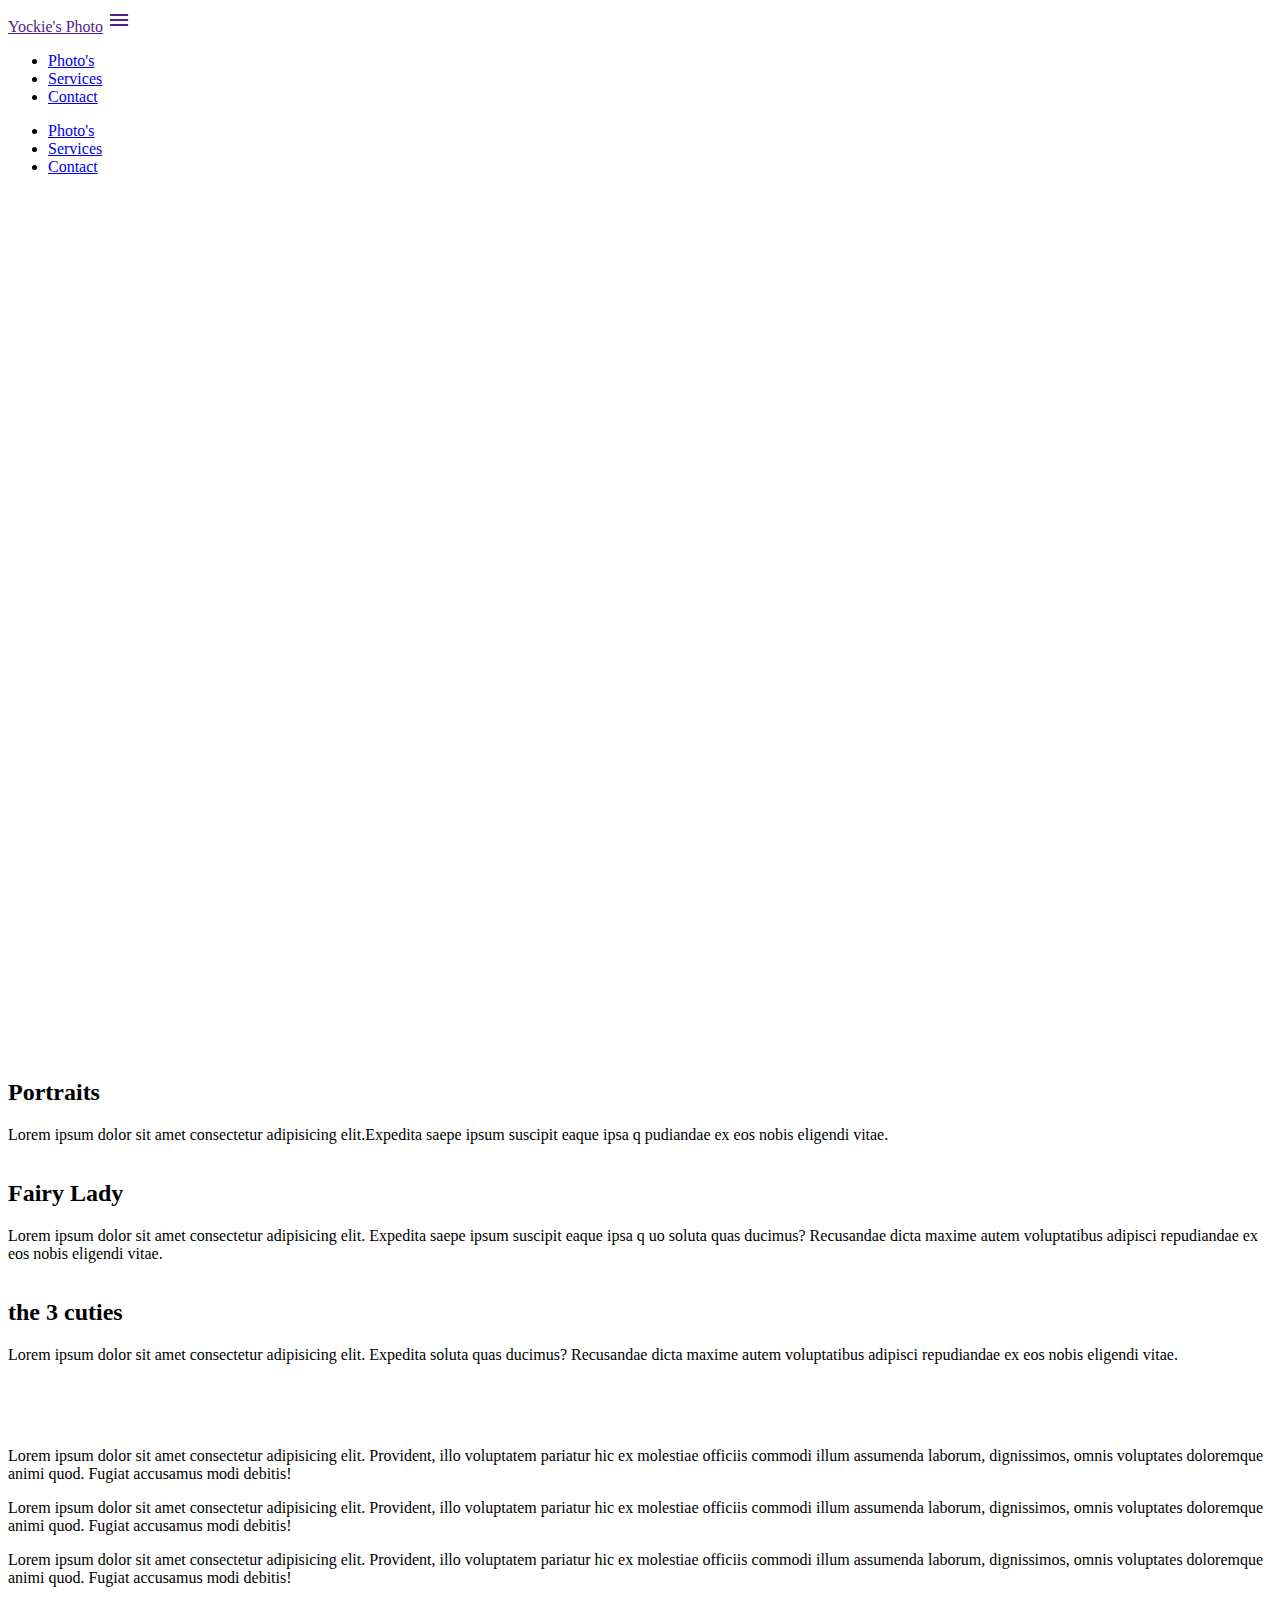
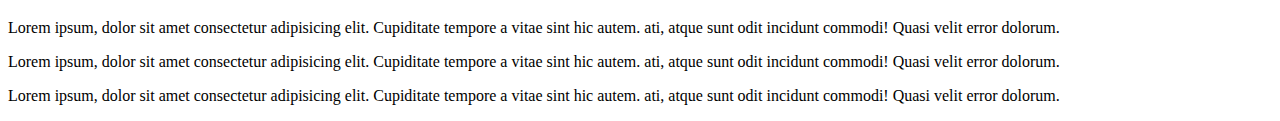
==== Index.html @ a15e4ac3 "Added HTML files and Images to Repository" ====
<html lang="en">
<head>
  <meta charset="UTF-8">
  <meta name="viewport" content="width=device-width, initial-scale=1.0">
  <meta http-equiv="X-UA-Compatible" content="ie=edge">
  <!-- font awesome -->
  <link rel="stylesheet" href="https://use.fontawesome.com/releases/v5.0.13/css/all.css" 
  integrity="sha384-DNOHZ68U8hZfKXOrtjWvjxusGo9WQnrNx2sqG0tfsghAvtVlRW3tvkXWZh58N9jp" 
  crossorigin="anonymous">
  <!--Import Google Icon Font-->
  <link href="https://fonts.googleapis.com/icon?family=Material+Icons" rel="stylesheet">
  <!-- Compiled and minified CSS -->
  <link rel="stylesheet" 
  href="https://cdnjs.cloudflare.com/ajax/libs/materialize/1.0.0-beta/css/materialize.min.css">
  <title>Photo Yockie</title>
  <style>
    header{
      background: url(IMAGE1/yockie2.jpg);
      background-size: cover;
      background-position: center;
      min-height: 1000px;
    }
    .section{
      padding-top: 4vw;
      padding-bottom: 4vw;
    }
    @media screen and (max-width: 600px){
      header{
        min-height: 500px;
      }
    }
  </style>
</head>
<body>

  <!-- navbar -->
  <header>
    <nav class="nav-wrapper transparent">
     <div class="container">
      <a href="" class="brand-log">Yockie's Photo</a>
      <a href="" class="sidenav-trigger" data-target="mobile-menu">
        <i class="material-icons">menu</i>
      </a>
      <ul class="right hide-on-med-and-down">
       <li><a href="#">Photo's</a></li>
       <li><a href="#">Services</a></li>
       <li><a href="#">Contact</a></li>
      </ul>
      <ul class="sidenav grey lighten-2" id="mobile-menu">
       <li><a href="#">Photo's</a></li>
       <li><a href="#">Services</a></li>
       <li><a href="#">Contact</a></li>
      </ul>
     </div>
    </nav>
   </header>

  <!-- photo / grid -->
  <section class="containter section" id="photo's">
    <div class="row">
      <div class="col s12 m6">
        <img src="IMAGE1/d1.jpg" alt="" class="responsive-img materialboxed">
      </div>
      <div class="col s12 16 offset-l1">
        <h2 class="indigo-text text-darken-4">Portraits</h2>
        <p>Lorem ipsum dolor sit amet consectetur adipisicing elit.Expedita saepe ipsum suscipit eaque ipsa 
          q pudiandae ex eos nobis eligendi vitae.</p>
      </div>
    </div>
    <div class="row">
      <div class="col s12 m6 push-l7 offset-l1">
        <img src="IMAGE1/lady.JPG" alt="" class="responsive-img materialboxed">
      </div>
      <div class="col s12 16 pull-l5 right-align offset-l1">
        <h2 class="indigo-text text-darken-4">Fairy Lady</h2>
        <p>Lorem ipsum dolor sit amet consectetur adipisicing elit. Expedita saepe ipsum suscipit eaque ipsa q
          uo soluta quas ducimus? Recusandae dicta maxime autem voluptatibus adipisci repudiandae 
          ex eos nobis eligendi vitae.</p>
      </div>
    </div>
    <div class="row">
      <div class="col s12 m6">
        <img src="IMAGE1/3pup.JPG" alt="" class="responsive-img materialboxed">
      </div>
      <div class="col s12 16 offset-l1">
        <h2 class="indigo-text text-darken-4">the 3 cuties</h2>
        <p>Lorem ipsum dolor sit amet consectetur adipisicing elit. Expedita soluta quas ducimus? Recusandae 
          dicta maxime autem voluptatibus adipisci repudiandae ex eos nobis eligendi vitae.</p>
      </div>
    </div>
  </section>
  <!-- parallax -->
  <div class="parallax-container">
    <div class="parallax">
      <img src="IMAGE1/baby.jpg" alt="" class="responsive-img">
    </div>
  </div>
  <!-- services / tabs -->
  <div class="container">
    <p>Lorem ipsum dolor sit amet consectetur adipisicing elit. Provident, illo voluptatem pariatur hic ex molestiae officiis commodi illum assumenda laborum, dignissimos, omnis voluptates doloremque animi quod. Fugiat accusamus modi debitis!
    <p>Lorem ipsum dolor sit amet consectetur adipisicing elit. Provident, illo voluptatem pariatur hic ex molestiae officiis commodi illum assumenda laborum, dignissimos, omnis voluptates doloremque animi quod. Fugiat accusamus modi debitis!
    <p>Lorem ipsum dolor sit amet consectetur adipisicing elit. Provident, illo voluptatem pariatur hic ex molestiae officiis commodi illum assumenda laborum, dignissimos, omnis voluptates doloremque animi quod. Fugiat accusamus modi debitis!

    </p>

  </div>

  <!-- parallax -->
  <div class="parallax-container">
    <div class="parallax">
      <img src="IMAGE1/nature.jpg" alt="" class="responsive-img">
    </div>
  </div>
  <!-- contact form -->
  <div class="container">
    <p>Lorem ipsum, dolor sit amet consectetur adipisicing elit. Cupiditate tempore a vitae sint hic autem. ati, atque
    sunt odit incidunt commodi! Quasi velit error dolorum.</p>
    <p>Lorem ipsum, dolor sit amet consectetur adipisicing elit. Cupiditate tempore a vitae sint hic autem. ati, atque
      sunt odit incidunt commodi! Quasi velit error dolorum.</p>
    <p>Lorem ipsum, dolor sit amet consectetur adipisicing elit. Cupiditate tempore a vitae sint hic autem. ati, atque
        sunt odit incidunt commodi! Quasi velit error dolorum.</p>
  </div>
  <!-- footer -->

  <!-- Compiled and minified JavaScript -->
  <script src="https://code.jquery.com/jquery-3.3.1.min.js"></script>
  <script src="https://cdnjs.cloudflare.com/ajax/libs/materialize/1.0.0-beta/js/materialize.min.js"></script>
  <script>
    $(document).ready(function(){
      $('.sidenav').sidenav();
      $('.materialboxed').materialbox();
      $('.parallax').parallax();
    });
  </script>
</body>
</html>
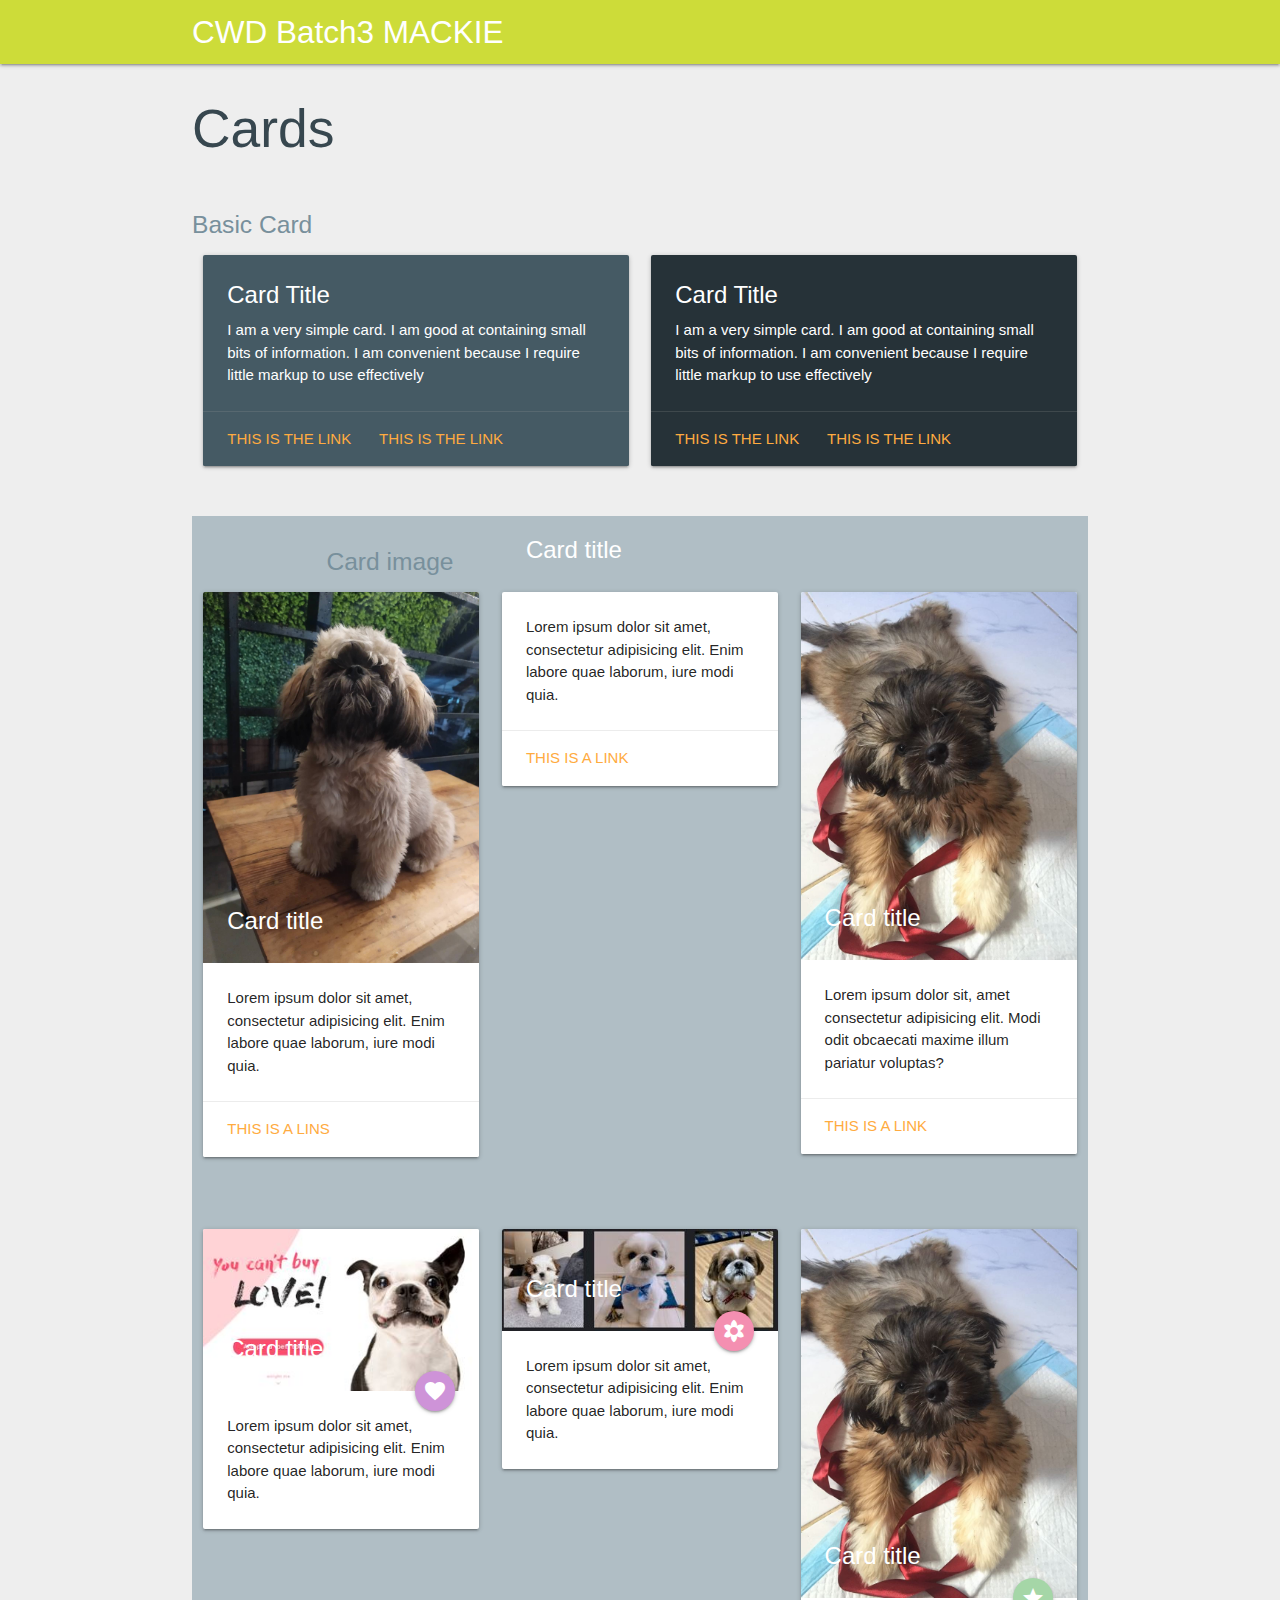
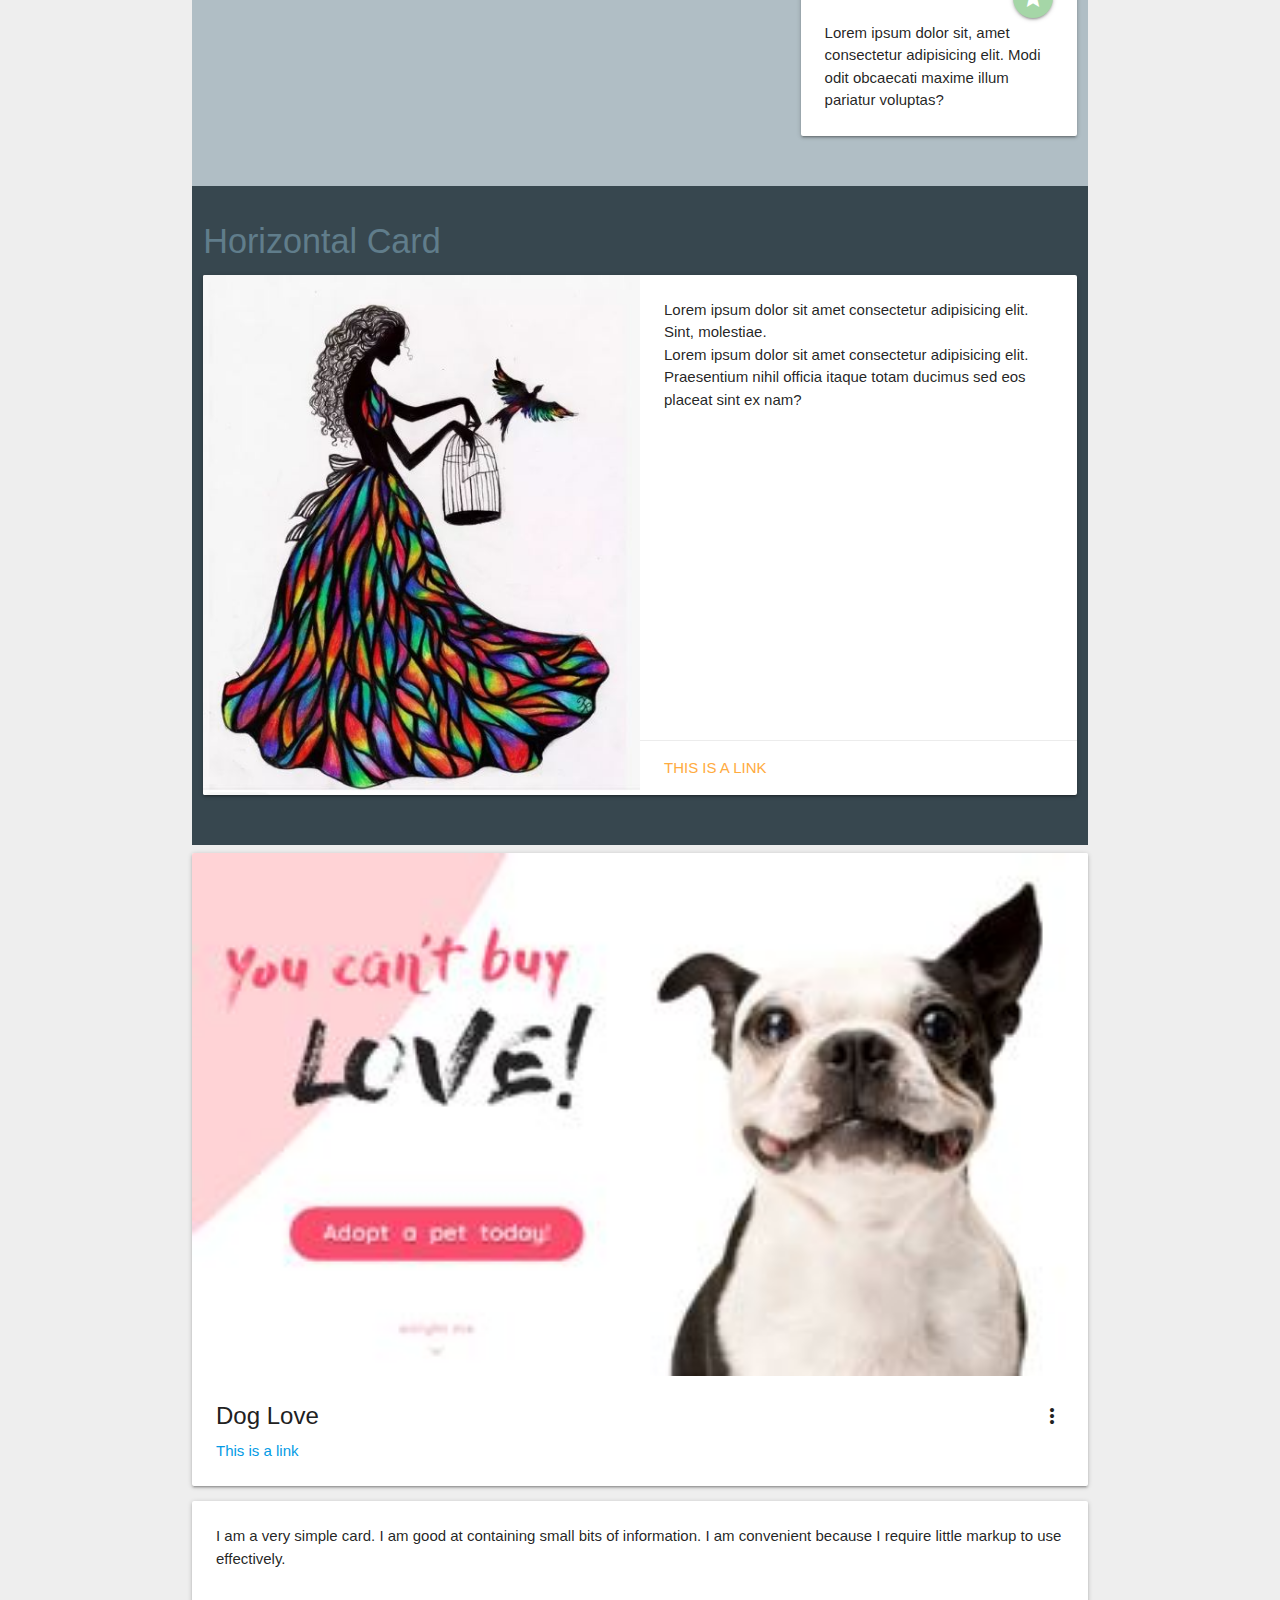
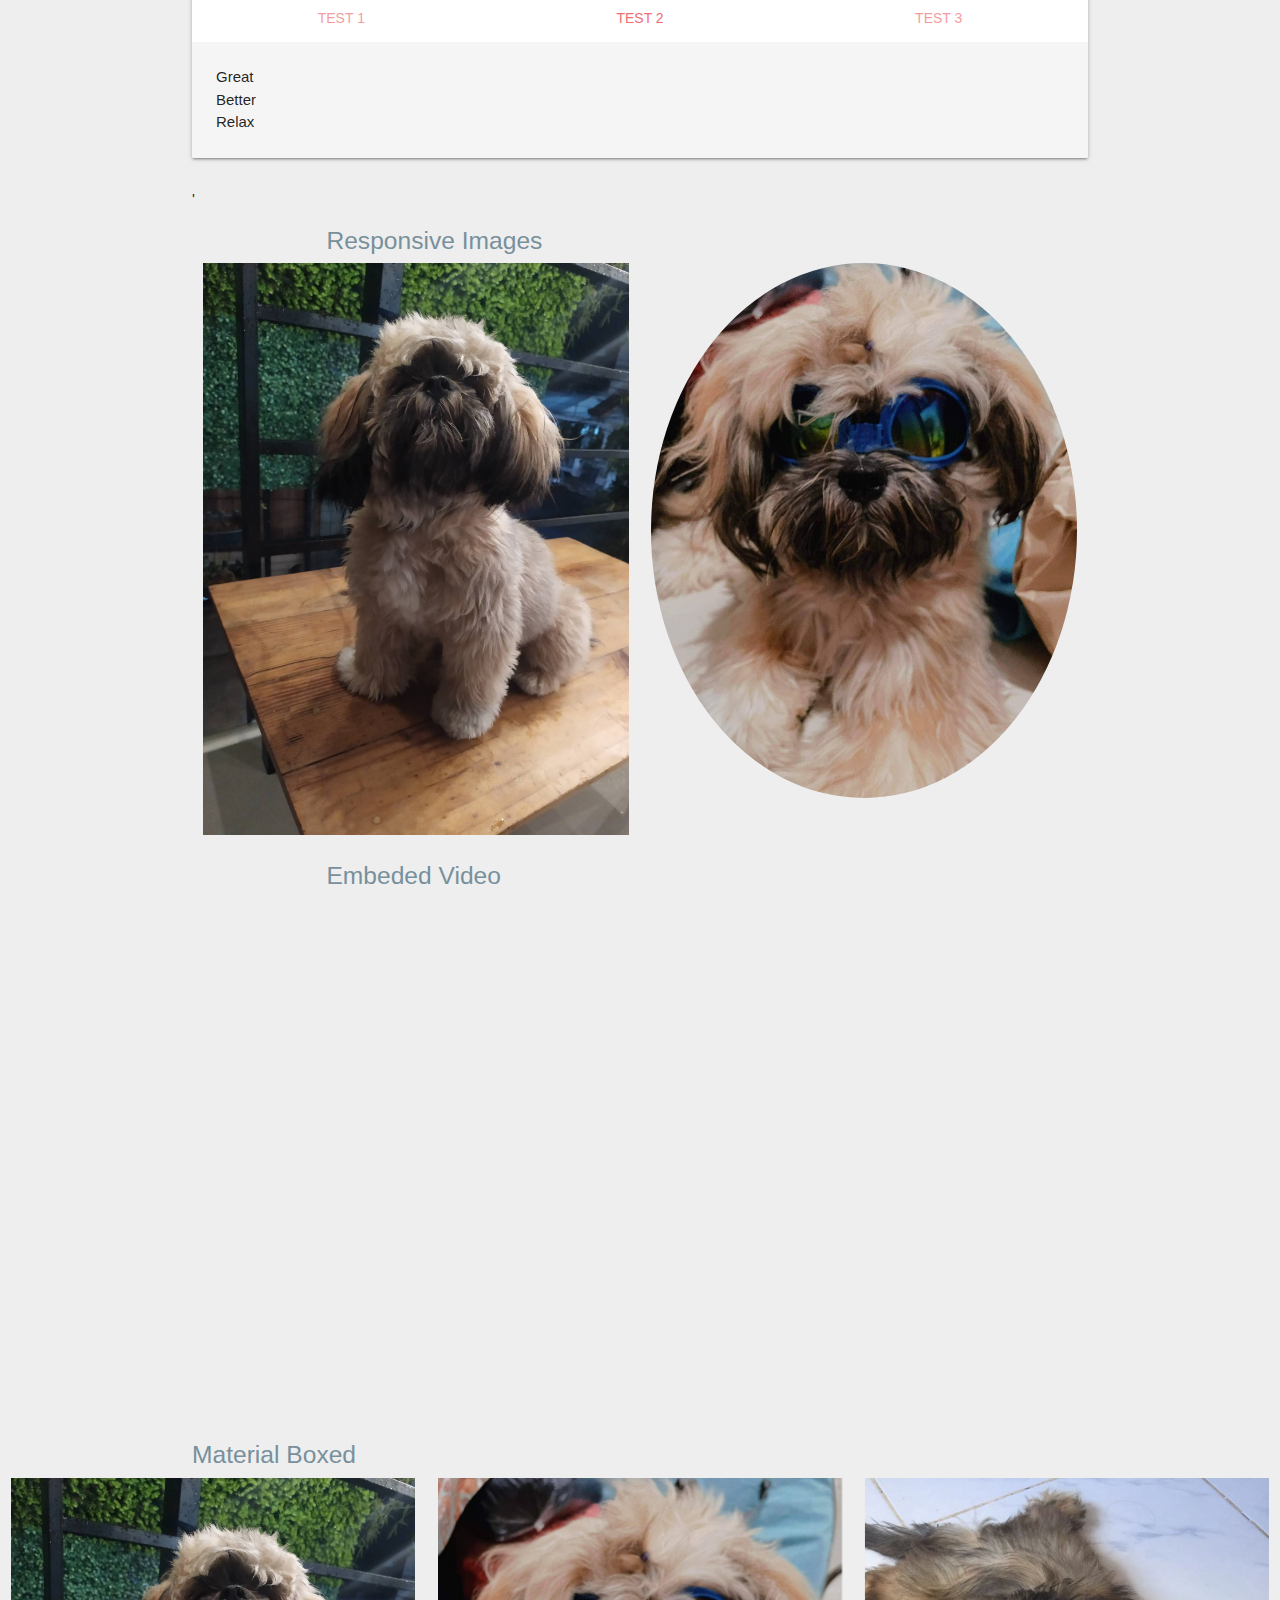
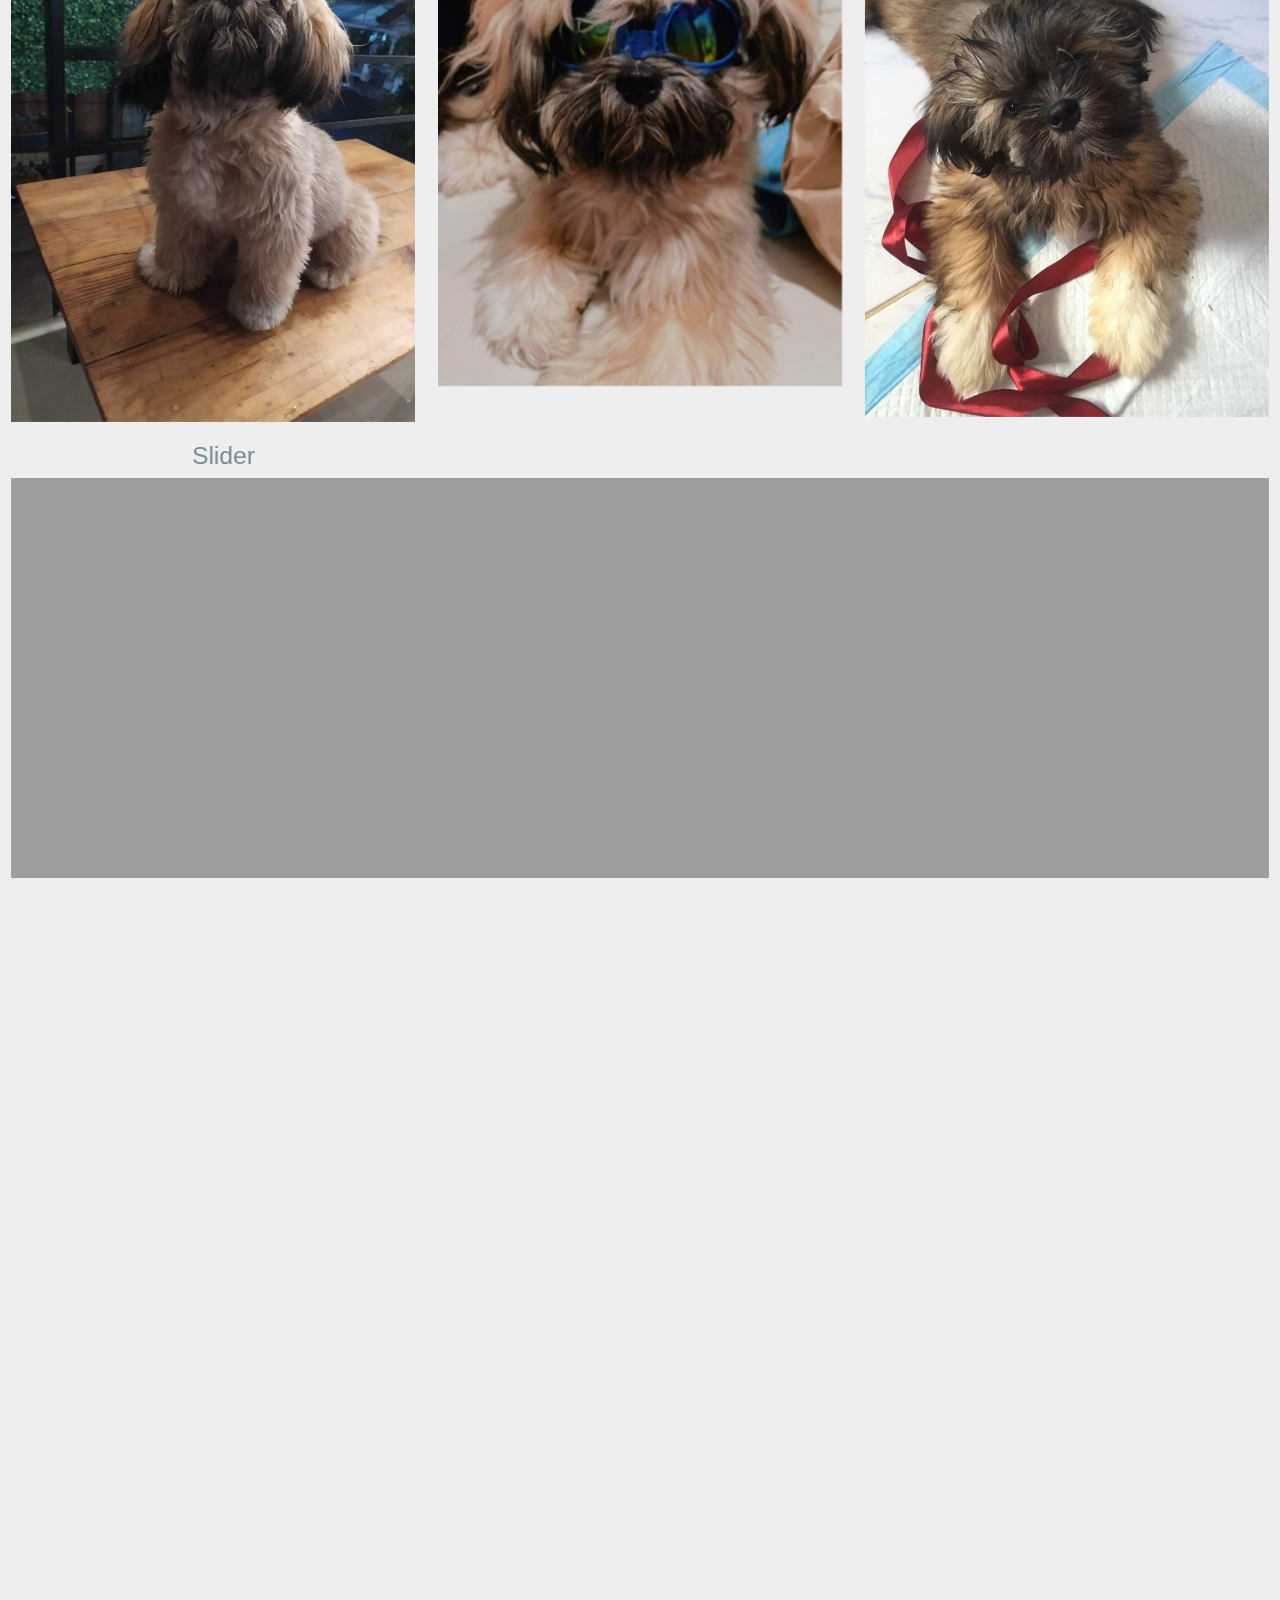
==== commit 8ed7db32: "Rename cards.html to Index.html" ====
--- a/Index.html
+++ b/Index.html
@@ -1,136 +1,330 @@
+<!DOCTYPE html>
 <html lang="en">
 <head>
   <meta charset="UTF-8">
+  <meta http-equiv="X-UA-Compatible" content="IE=edge">
   <meta name="viewport" content="width=device-width, initial-scale=1.0">
-  <meta http-equiv="X-UA-Compatible" content="ie=edge">
-  <!-- font awesome -->
-  <link rel="stylesheet" href="https://use.fontawesome.com/releases/v5.0.13/css/all.css" 
-  integrity="sha384-DNOHZ68U8hZfKXOrtjWvjxusGo9WQnrNx2sqG0tfsghAvtVlRW3tvkXWZh58N9jp" 
-  crossorigin="anonymous">
-  <!--Import Google Icon Font-->
-  <link href="https://fonts.googleapis.com/icon?family=Material+Icons" rel="stylesheet">
   <!-- Compiled and minified CSS -->
-  <link rel="stylesheet" 
-  href="https://cdnjs.cloudflare.com/ajax/libs/materialize/1.0.0-beta/css/materialize.min.css">
-  <title>Photo Yockie</title>
-  <style>
-    header{
-      background: url(IMAGE1/yockie2.jpg);
-      background-size: cover;
-      background-position: center;
-      min-height: 1000px;
-    }
-    .section{
-      padding-top: 4vw;
-      padding-bottom: 4vw;
-    }
-    @media screen and (max-width: 600px){
-      header{
-        min-height: 500px;
-      }
-    }
-  </style>
+  <link rel="stylesheet" href="https://cdnjs.cloudflare.com/ajax/libs/materialize/1.0.0/css/materialize.min.css">
+    <!-- Material icons -->
+    <link href="https://fonts.googleapis.com/icon?family=Material+Icons" rel="stylesheet">
+
+  <title>Cards</title>
 </head>
-<body>
-
-  <!-- navbar -->
-  <header>
-    <nav class="nav-wrapper transparent">
-     <div class="container">
-      <a href="" class="brand-log">Yockie's Photo</a>
-      <a href="" class="sidenav-trigger" data-target="mobile-menu">
-        <i class="material-icons">menu</i>
-      </a>
-      <ul class="right hide-on-med-and-down">
-       <li><a href="#">Photo's</a></li>
-       <li><a href="#">Services</a></li>
-       <li><a href="#">Contact</a></li>
-      </ul>
-      <ul class="sidenav grey lighten-2" id="mobile-menu">
-       <li><a href="#">Photo's</a></li>
-       <li><a href="#">Services</a></li>
-       <li><a href="#">Contact</a></li>
-      </ul>
+<body class="grey lighten-3">
+  <nav class="lime">
+    <div class="container">
+      <div class="nav-wraper">
+        <a href="#" class="brand-logo white-text text-darken-2">CWD Batch3 MACKIE</a>
+      </div>
+    </div>
+  </nav>
+  <div class="container">
+    <h2 class="blue-grey-text text-darken-3">Cards</h2>
+
+    <section class="section">
+      <!-- Basic Card -->
+      <h5 class="blue-grey-text text-lighten-1">Basic Card</h5>
+      <div class="row">
+        <div class="col s12 m6">
+          <div class="card blue-grey darken-2">
+            <div class="card-content white-text">
+              <span class="card-title white-text">Card Title</span>
+              <p>I am a very simple card. I am good at containing small bits of information.
+                I am convenient because I require little markup to use effectively</p>
+            </div>
+            <div class="card-action">
+              <a href="#">This is the link</a>
+              <a href="#">This is the link</a>
+            </div>
+          </div>
+        </div>
+        <div class="col s12 m6">
+          <div class="card blue-grey darken-4">
+            <div class="card-content white-text">
+              <span class="card-title white-text">Card Title</span>
+              <p>I am a very simple card. I am good at containing small bits of information.
+                I am convenient because I require little markup to use effectively</p>
+            </div>
+            <div class="card-action">
+              <a href="#">This is the link</a>
+              <a href="#">This is the link</a>
+            </div> 
+          </div>
+         </div> 
+      </div>
+     </section>
+     <div>
+      <!-- Section 1 -->
+      <section class="section blue-grey lighten-3">
+        <div class="container">
+          <h5 class="blue-grey-text text-lighten-1">Card image</h5> 
+        </div>
+        <div class="row">
+          <div class="col s12 m4">
+           <div class="card">
+            <div class="card-image">
+              <img src="Yockie1.jpg" alt="">
+              <span class="card-title">Card title</span>
+            </div>
+            <div class="card-content">
+              <p>Lorem ipsum dolor sit amet, consectetur adipisicing elit. Enim labore quae laborum, iure modi quia.</p>
+           </div>
+            <div class="card-action">
+              <a href="#">This is a lins</a>
+             </div>  
+            </div>
+          </div>
+          <div class="col s12 m4">
+            <div class="card">
+              <div class="card-image">
+                <img src="Yockie2.jpg" alt="">
+                <span class="card-title">Card title</span>
+              </div>
+              <div class="card-content">
+                <p>Lorem ipsum dolor sit amet, consectetur adipisicing elit. Enim labore quae laborum, iure modi quia.</p>
+             </div>
+              <div class="card-action">
+                <a href="#">This is a link</a>
+               </div>   
+            </div>
+           </div> 
+            <div class="col s12 m4">
+             <div class="card">
+              <div class="card-image">
+                <img src="baby.jpg" alt="">
+                <span class="card-title">Card title</span>
+              </div>
+              <div class="card-content">
+                <p>Lorem ipsum dolor sit, amet consectetur adipisicing elit. Modi odit obcaecati maxime illum pariatur voluptas?</p>
+              </div>
+              <div class="card-action">
+                <a href="#">This is a link</a>
+               </div>
+            </div>
+          </div>
+        </div>
+      </section>
      </div>
-    </nav>
-   </header>
-
-  <!-- photo / grid -->
-  <section class="containter section" id="photo's">
-    <div class="row">
-      <div class="col s12 m6">
-        <img src="IMAGE1/d1.jpg" alt="" class="responsive-img materialboxed">
-      </div>
-      <div class="col s12 16 offset-l1">
-        <h2 class="indigo-text text-darken-4">Portraits</h2>
-        <p>Lorem ipsum dolor sit amet consectetur adipisicing elit.Expedita saepe ipsum suscipit eaque ipsa 
-          q pudiandae ex eos nobis eligendi vitae.</p>
-      </div>
-    </div>
-    <div class="row">
-      <div class="col s12 m6 push-l7 offset-l1">
-        <img src="IMAGE1/lady.JPG" alt="" class="responsive-img materialboxed">
-      </div>
-      <div class="col s12 16 pull-l5 right-align offset-l1">
-        <h2 class="indigo-text text-darken-4">Fairy Lady</h2>
-        <p>Lorem ipsum dolor sit amet consectetur adipisicing elit. Expedita saepe ipsum suscipit eaque ipsa q
-          uo soluta quas ducimus? Recusandae dicta maxime autem voluptatibus adipisci repudiandae 
-          ex eos nobis eligendi vitae.</p>
-      </div>
-    </div>
-    <div class="row">
-      <div class="col s12 m6">
-        <img src="IMAGE1/3pup.JPG" alt="" class="responsive-img materialboxed">
-      </div>
-      <div class="col s12 16 offset-l1">
-        <h2 class="indigo-text text-darken-4">the 3 cuties</h2>
-        <p>Lorem ipsum dolor sit amet consectetur adipisicing elit. Expedita soluta quas ducimus? Recusandae 
-          dicta maxime autem voluptatibus adipisci repudiandae ex eos nobis eligendi vitae.</p>
-      </div>
-    </div>
+    <!-- Section 2-->
+    <section class="section blue-grey lighten-3">
+      <div class="row">
+        <div class="col s12 m4">
+         <div class="card">
+          <div class="card-image">
+            <img src="d1.JPG" alt="">
+            <span class="card-title">Card title</span>
+            <a href="#" class="btn-floating halfway-fab waves-effect wave-light purple lighten-3">
+              <i class="material-icons">favorite</i>
+            </a>
+          </div>
+          <div class="card-content">
+            <p>Lorem ipsum dolor sit amet, consectetur adipisicing elit. Enim labore quae laborum, iure modi quia.</p>
+         </div>  
+          </div>
+        </div>
+        <div class="col s12 m4">
+          <div class="card">
+            <div class="card-image">
+              <img src="3pup.JPG" alt="">
+              <span class="card-title">Card title</span>
+              <a href="#" class="btn-floating halfway-fab waves-effect wave-light pink lighten-3">
+                <i class="material-icons">filter_vintage</i>
+              </a>
+            </div>
+            <div class="card-content">
+              <p>Lorem ipsum dolor sit amet, consectetur adipisicing elit. Enim labore quae laborum, iure modi quia.</p>
+           </div>   
+          </div>
+         </div> 
+          <div class="col s12 m4">
+           <div class="card">
+            <div class="card-image">
+              <img src="baby.jpg" alt="">
+              <span class="card-title">Card title</span>
+              <a href="#" class="btn-floating halfway-fab waves-effect wave-light green lighten-3">
+                <i class="material-icons">grade</i>
+              </a>
+            </div>
+            <div class="card-content">
+              <p>Lorem ipsum dolor sit, amet consectetur adipisicing elit. Modi odit obcaecati maxime illum pariatur voluptas?</p>
+            </div>
+          </div>
+        </div>
+      </div>
+    </section>
+     <!-- Section 1-->
+    <section class="section blue-grey darken-3">
+      <div class="row">
+        <div class="col s12">
+          <h4 class="blue-grey-text header">Horizontal Card</h4>
+          <div class="card horizontal">
+            <div class="card-image">
+              <img src="lady.JPG" alt="">
+            </div>
+            <div class="card-stacked">
+              <div class="card-content">
+                <p>Lorem ipsum dolor sit amet consectetur adipisicing elit. Sint, molestiae.</p>
+                <p>Lorem ipsum dolor sit amet consectetur adipisicing elit. Praesentium nihil officia itaque totam ducimus sed eos placeat sint ex nam?</p>
+              </div>
+              <div class="card-action">
+                <a href="">This is a link</a>
+              </div>
+            </div>
+          </div>
+        </div>
+      </div>
+    </section>
+
+    <section>
+      <!--card 1 reveal-->
+   <div class="card">
+    <div class="card-image waves-effect waves-block waves-light">
+      <img class="activator" src="d1.JPG">
+    </div>
+    <div class="card-content">
+      <span class="card-title activator grey-text text-darken-4">Dog Love
+        <i class="material-icons right">more_vert</i>
+    </span>
+    <p>
+        <a href="#">This is a link</a>
+    </p>
+    </div>
+    <div class="card-reveal">
+      <span class="card-title grey-text text-darken-4">
+        Card Title
+        <i class="material-icons right">Close</i>
+    </span>
+    <p>Here is some more information about this product that is only revealed once clicked on.</p>
+    <p>Lorem ipsum dolor sit amet consectetur adipisicing elit. Ipsam, magni velit. Reiciendis quod, cumque numquam quia voluptatibus earum soluta. Eum.</p>
+    </div>
+</div>
+<!-- card 2 -->
+    <div class="card">
+        <div class="card-content">
+          <p>I am a very simple card. I am good at containing small bits of information. I am convenient because I require little markup to use effectively.</p>
+        </div>
+        <div class="card-tabs">
+          <ul class="tabs tabs-fixed-width">
+            <li class="tab"><a href="#test4">Test 1</a></li>
+            <li class="tab"><a class="active" href="#test5">Test 2</a></li>
+            <li class="tab"><a href="#test6">Test 3</a></li>
+          </ul>
+      </div>
+        <div class="card-content grey lighten-4">
+          <div id="test4">Great</div>
+          <div id="test5">Better</div>
+          <div id="test6">Relax</div>
+     </div>
+  </div>
+</section>
+
+<!--Media CSS & Media-->
+<section class="section grey lighten-3">'
+  <div class="container">
+    <h5 class="blue-grey-text text-lighten-1">Responsive Images</h5>
+  </div>
+  <div class="row">
+    <div class="col s12 m6">
+      <img src="Yockie1.jpg" alt="" class="responsive-img">
+    </div>
+    <div class="col s12 m6">
+      <img src="yockie2.jpg" alt="" class="responsive-img circle">
+    </div>
+  </div>
+  <div class="row">
+    <div class="container">
+      <h5 class="blue-grey-text text-lighten-1">Embeded Video</h5>
+    </div>
+    <div class="col s12">
+      <div class="video-container">
+        <iframe width="853" height="480" src="https://www.youtube.com/embed/wfCMOZY8pXE" title="5 Things You Must Never Do to Your Shih Tzu Dog" frameborder="0" allow="accelerometer; autoplay; clipboard-write; encrypted-media; gyroscope; picture-in-picture" allowfullscreen></iframe>
+      </div>
+    </div>
+    <!--<video class="responsive-video" controls>
+      <source src="movie.mp4" type="video/mp4">
+    </video> -->
+    </div>
+   </div>
+<div class="row">
+  <div class="container">
+    <h5 class="blue-grey-text text-lighten-1">Material Boxed</h5>
+  </div>
+  <div class="col s12 m4">
+    <img src="Yockie1.jpg" alt="" class="materialboxed responsive-img">
+    </div>
+    <div class="col s12 m4">
+      <img src="yockie2.jpg" alt="" class="materialboxed responsive-img"> 
+    </div>
+    <div class="col s12 m4">
+      <img src="baby.jpg" alt="" class="materialboxed responsive-img"> 
+    </div>
+   </div>
   </section>
-  <!-- parallax -->
-  <div class="parallax-container">
-    <div class="parallax">
-      <img src="IMAGE1/baby.jpg" alt="" class="responsive-img">
-    </div>
-  </div>
-  <!-- services / tabs -->
-  <div class="container">
-    <p>Lorem ipsum dolor sit amet consectetur adipisicing elit. Provident, illo voluptatem pariatur hic ex molestiae officiis commodi illum assumenda laborum, dignissimos, omnis voluptates doloremque animi quod. Fugiat accusamus modi debitis!
-    <p>Lorem ipsum dolor sit amet consectetur adipisicing elit. Provident, illo voluptatem pariatur hic ex molestiae officiis commodi illum assumenda laborum, dignissimos, omnis voluptates doloremque animi quod. Fugiat accusamus modi debitis!
-    <p>Lorem ipsum dolor sit amet consectetur adipisicing elit. Provident, illo voluptatem pariatur hic ex molestiae officiis commodi illum assumenda laborum, dignissimos, omnis voluptates doloremque animi quod. Fugiat accusamus modi debitis!
-
-    </p>
-
-  </div>
-
-  <!-- parallax -->
-  <div class="parallax-container">
-    <div class="parallax">
-      <img src="IMAGE1/nature.jpg" alt="" class="responsive-img">
-    </div>
-  </div>
-  <!-- contact form -->
-  <div class="container">
-    <p>Lorem ipsum, dolor sit amet consectetur adipisicing elit. Cupiditate tempore a vitae sint hic autem. ati, atque
-    sunt odit incidunt commodi! Quasi velit error dolorum.</p>
-    <p>Lorem ipsum, dolor sit amet consectetur adipisicing elit. Cupiditate tempore a vitae sint hic autem. ati, atque
-      sunt odit incidunt commodi! Quasi velit error dolorum.</p>
-    <p>Lorem ipsum, dolor sit amet consectetur adipisicing elit. Cupiditate tempore a vitae sint hic autem. ati, atque
-        sunt odit incidunt commodi! Quasi velit error dolorum.</p>
-  </div>
-  <!-- footer -->
-
-  <!-- Compiled and minified JavaScript -->
-  <script src="https://code.jquery.com/jquery-3.3.1.min.js"></script>
-  <script src="https://cdnjs.cloudflare.com/ajax/libs/materialize/1.0.0-beta/js/materialize.min.js"></script>
-  <script>
+  <!-- Slider -->
+  <div class="row">
+    <div class="container">
+      <h5 class="blue-grey-text text-lighten-1">Slider</h5>
+    </div>
+    <div class="col s12">
+      <div class="slider">
+        <ul class="slides">
+          <li>
+            <img src="pexels-picjumbocom-196659.jpg" alt="">
+            <div class="caption center-align">
+              <h3>This is our Tagline!</h3>
+              <h5 class="ligh grey-text text-lighten-3">Here's our small logo</h5>
+            </div>
+          </li>
+          <li>
+            <img src="pexels-nappy-936137 (1).jpg" alt="">
+            <div class="caption left-align">
+              <h3>This is our Tagline!</h3>
+              <h5 class="ligh grey-text text-lighten-3">Here's our small logo</h5>
+            </div>
+          </li>
+          <li>
+            <img src="bg.JPG" alt="">
+            <div class="caption right-align">
+              <h3>This is our Tagline!</h3>
+              <h5 class="ligh grey-text text-lighten-3">Here's our small logo</h5>
+            </div>
+          </li>
+        </ul>
+      </div>
+    </div>
+
+  </div>
+
+
+
+
+
+<div style="height: 5000px;">
+</div>
+</div>
+
+   <!-- Jquery CDN-->
+   <script
+   src="https://code.jquery.com/jquery-3.6.1.js"
+   integrity="sha256-3zlB5s2uwoUzrXK3BT7AX3FyvojsraNFxCc2vC/7pNI="
+   crossorigin="anonymous"></script>
+
+   <!-- Compiled and minified JAVASCRIPT-->
+   <script 
+   src="https://cdnjs.cloudflare.com/ajax/libs/materialize/1.0.0/js/materialize.min.js"></script>
+   <script>
     $(document).ready(function(){
-      $('.sidenav').sidenav();
-      $('.materialboxed').materialbox();
-      $('.parallax').parallax();
+      $('.tabs').tabs();
+      $('.materialboxed').materialbox({
+        inDuratoion: 1000,
+      });
+      // Slider Init //
+      $('.slider').slider();
     });
-  </script>
+    
+
+   </script> 
 </body>
-</html>+<html>
+
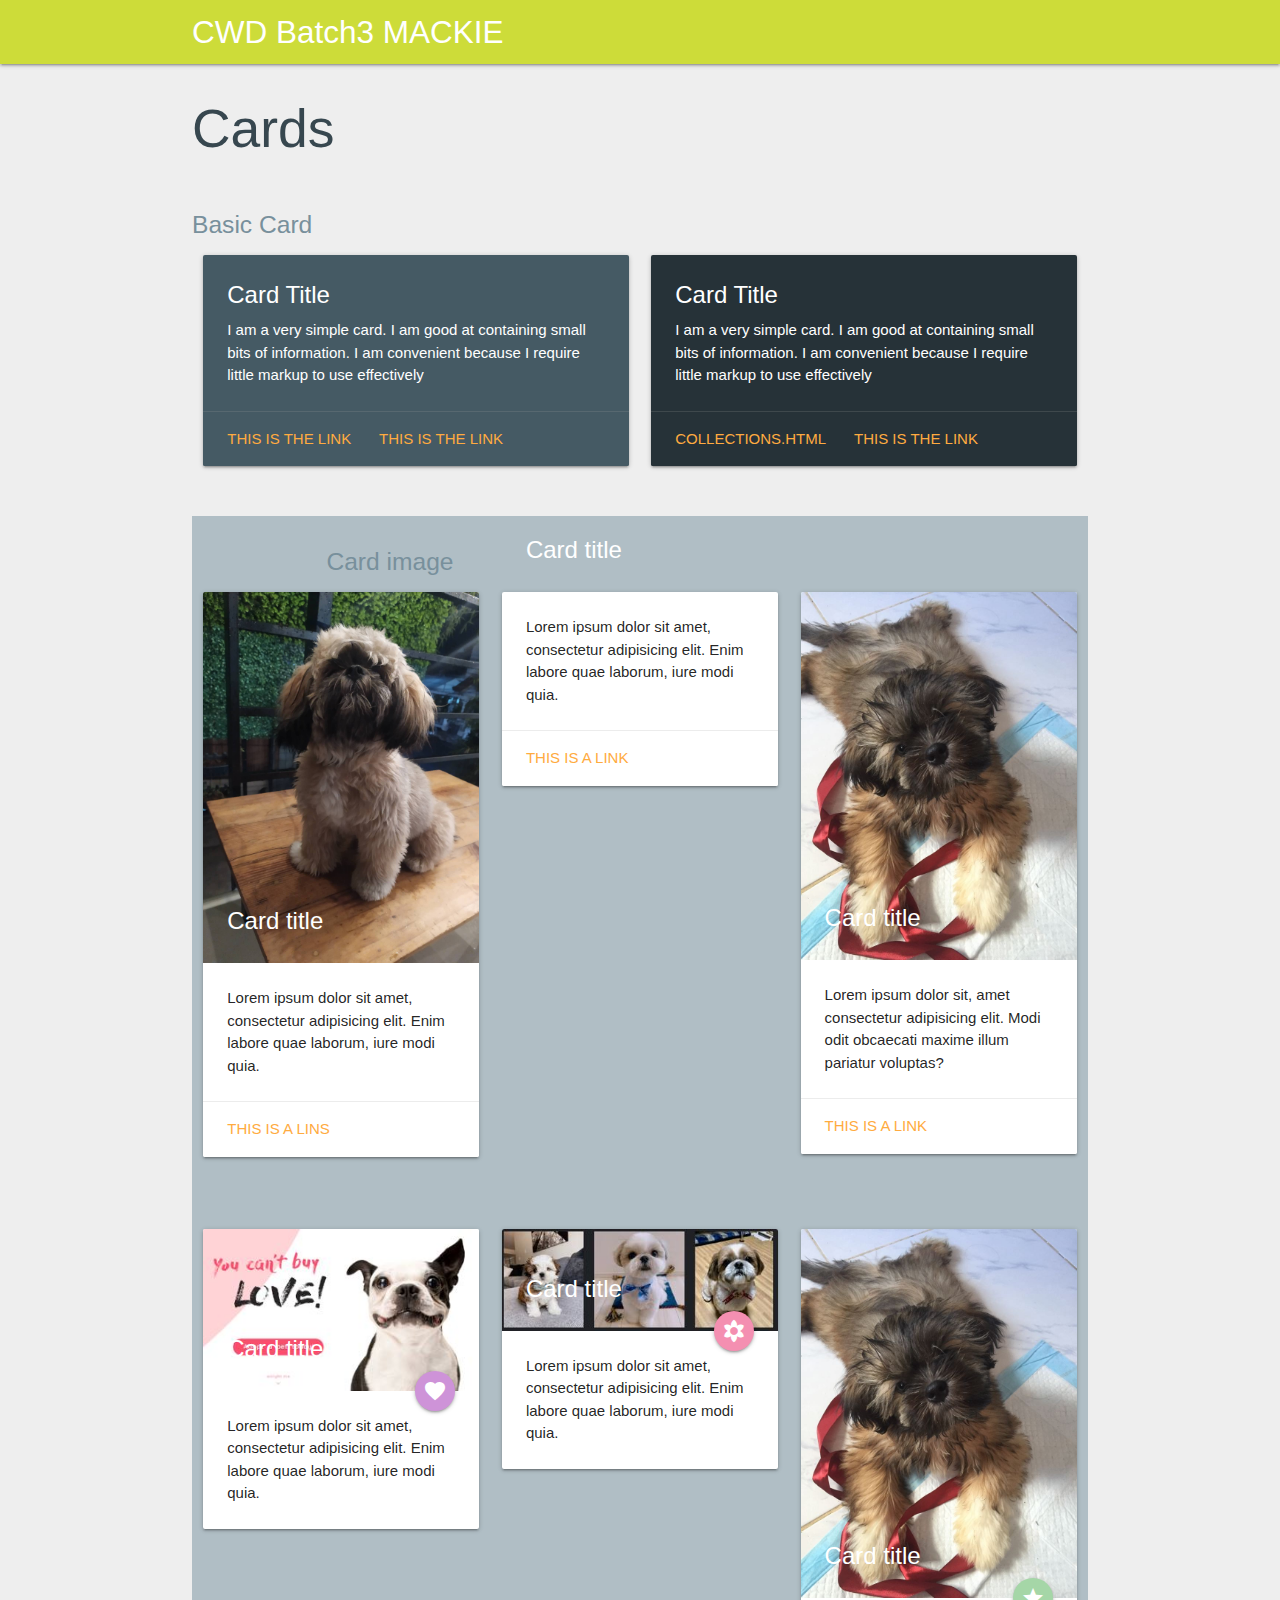
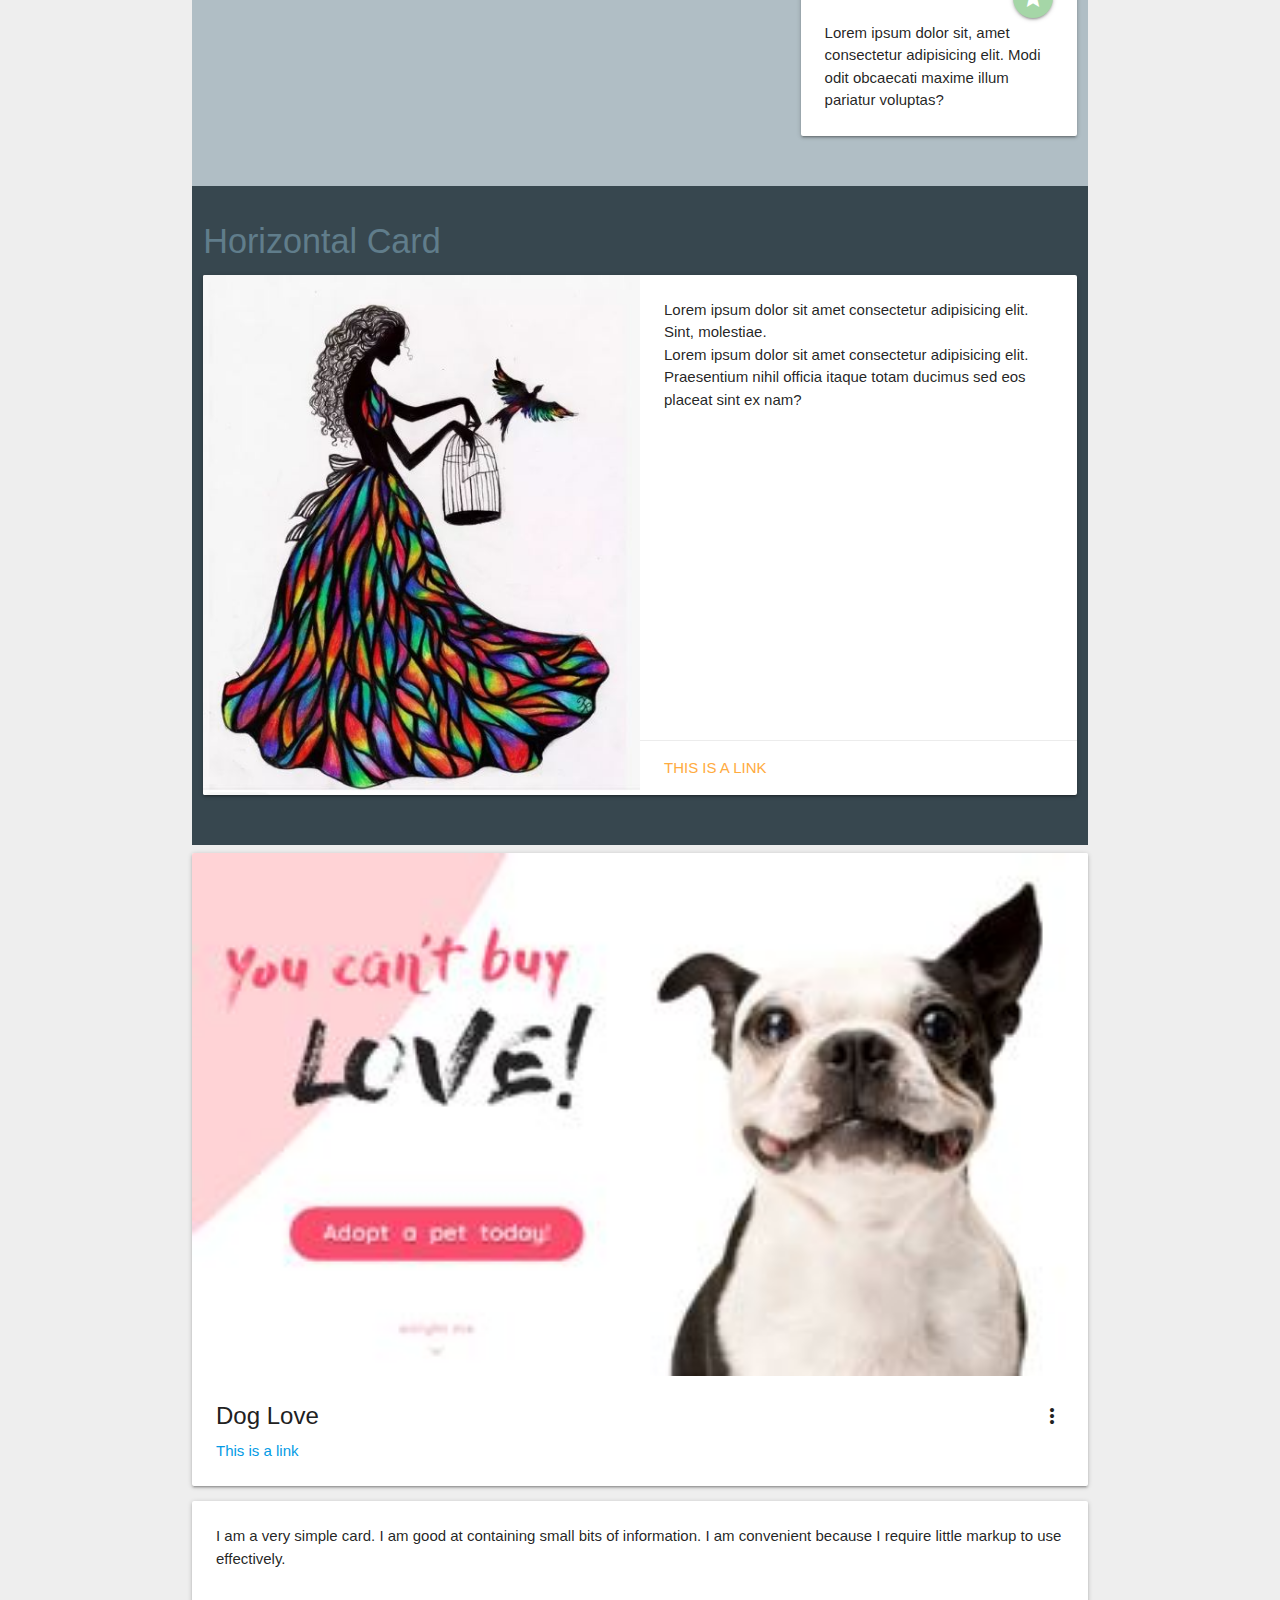
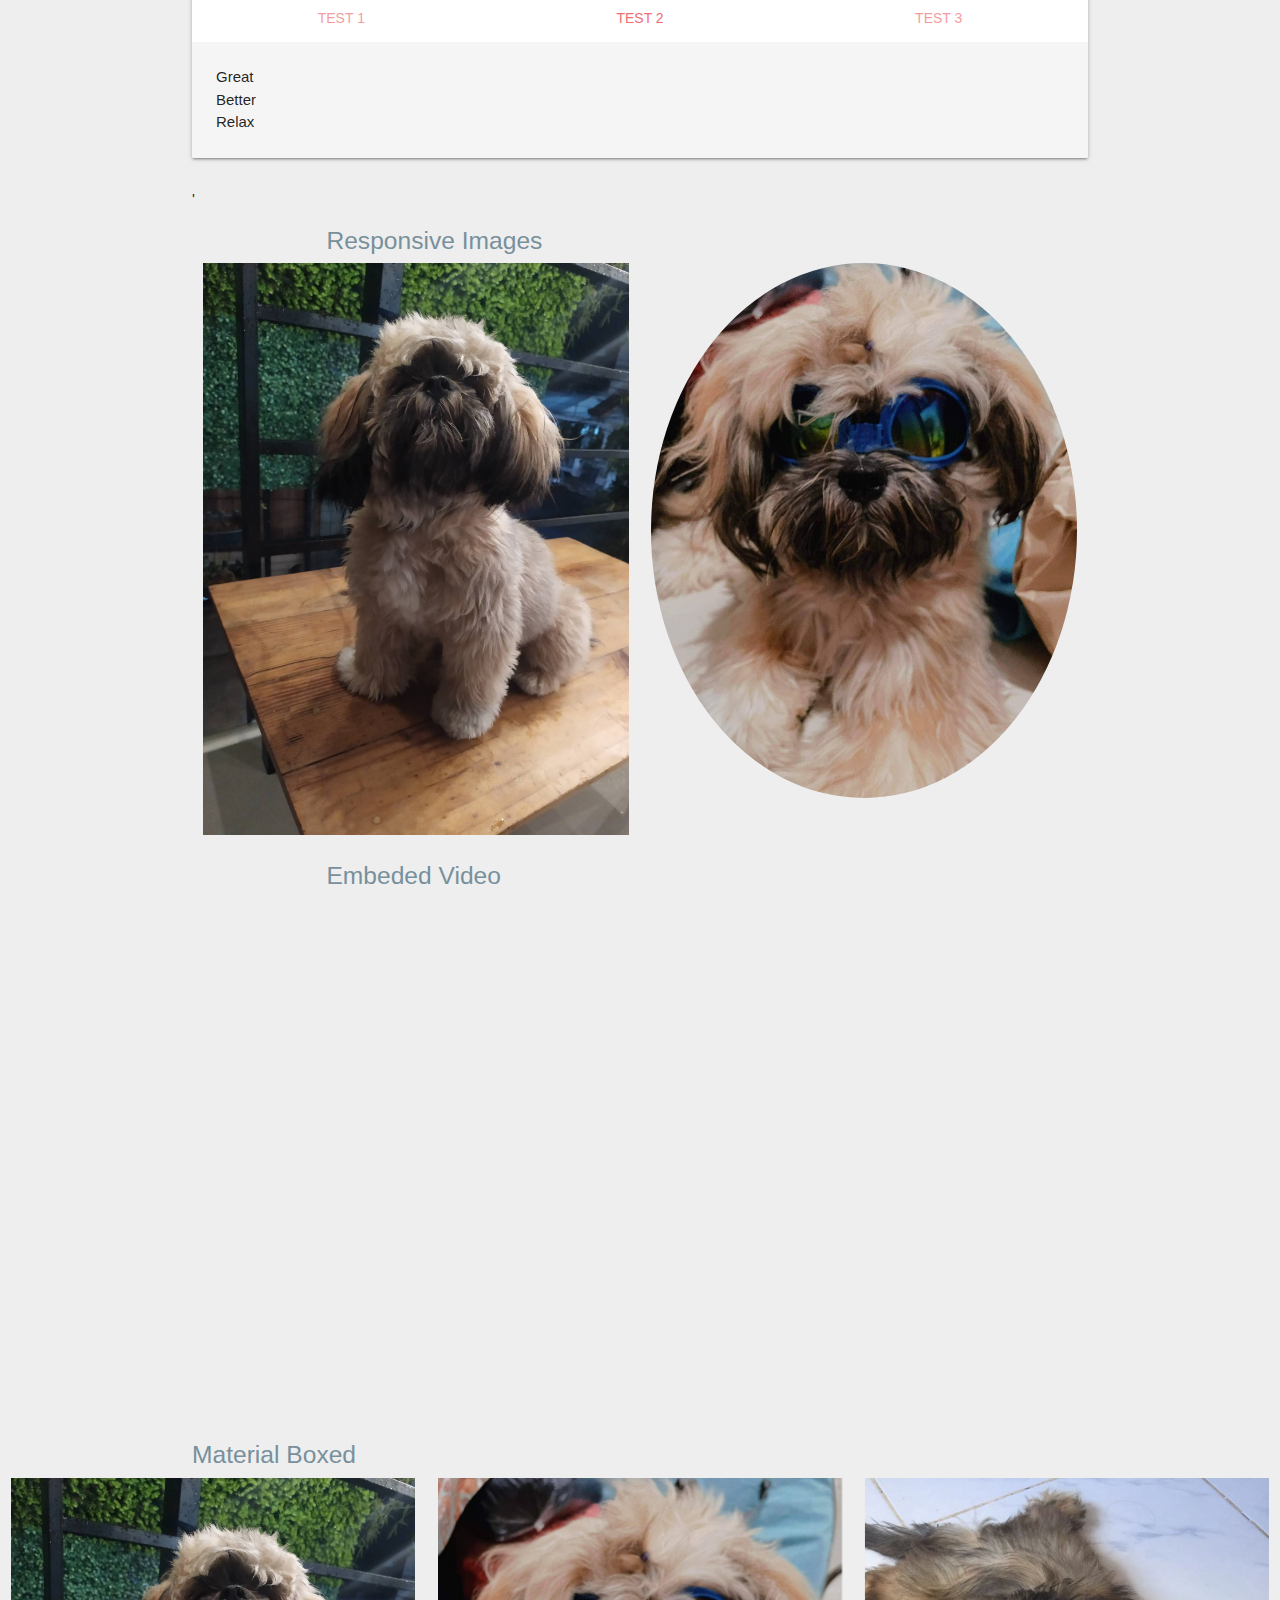
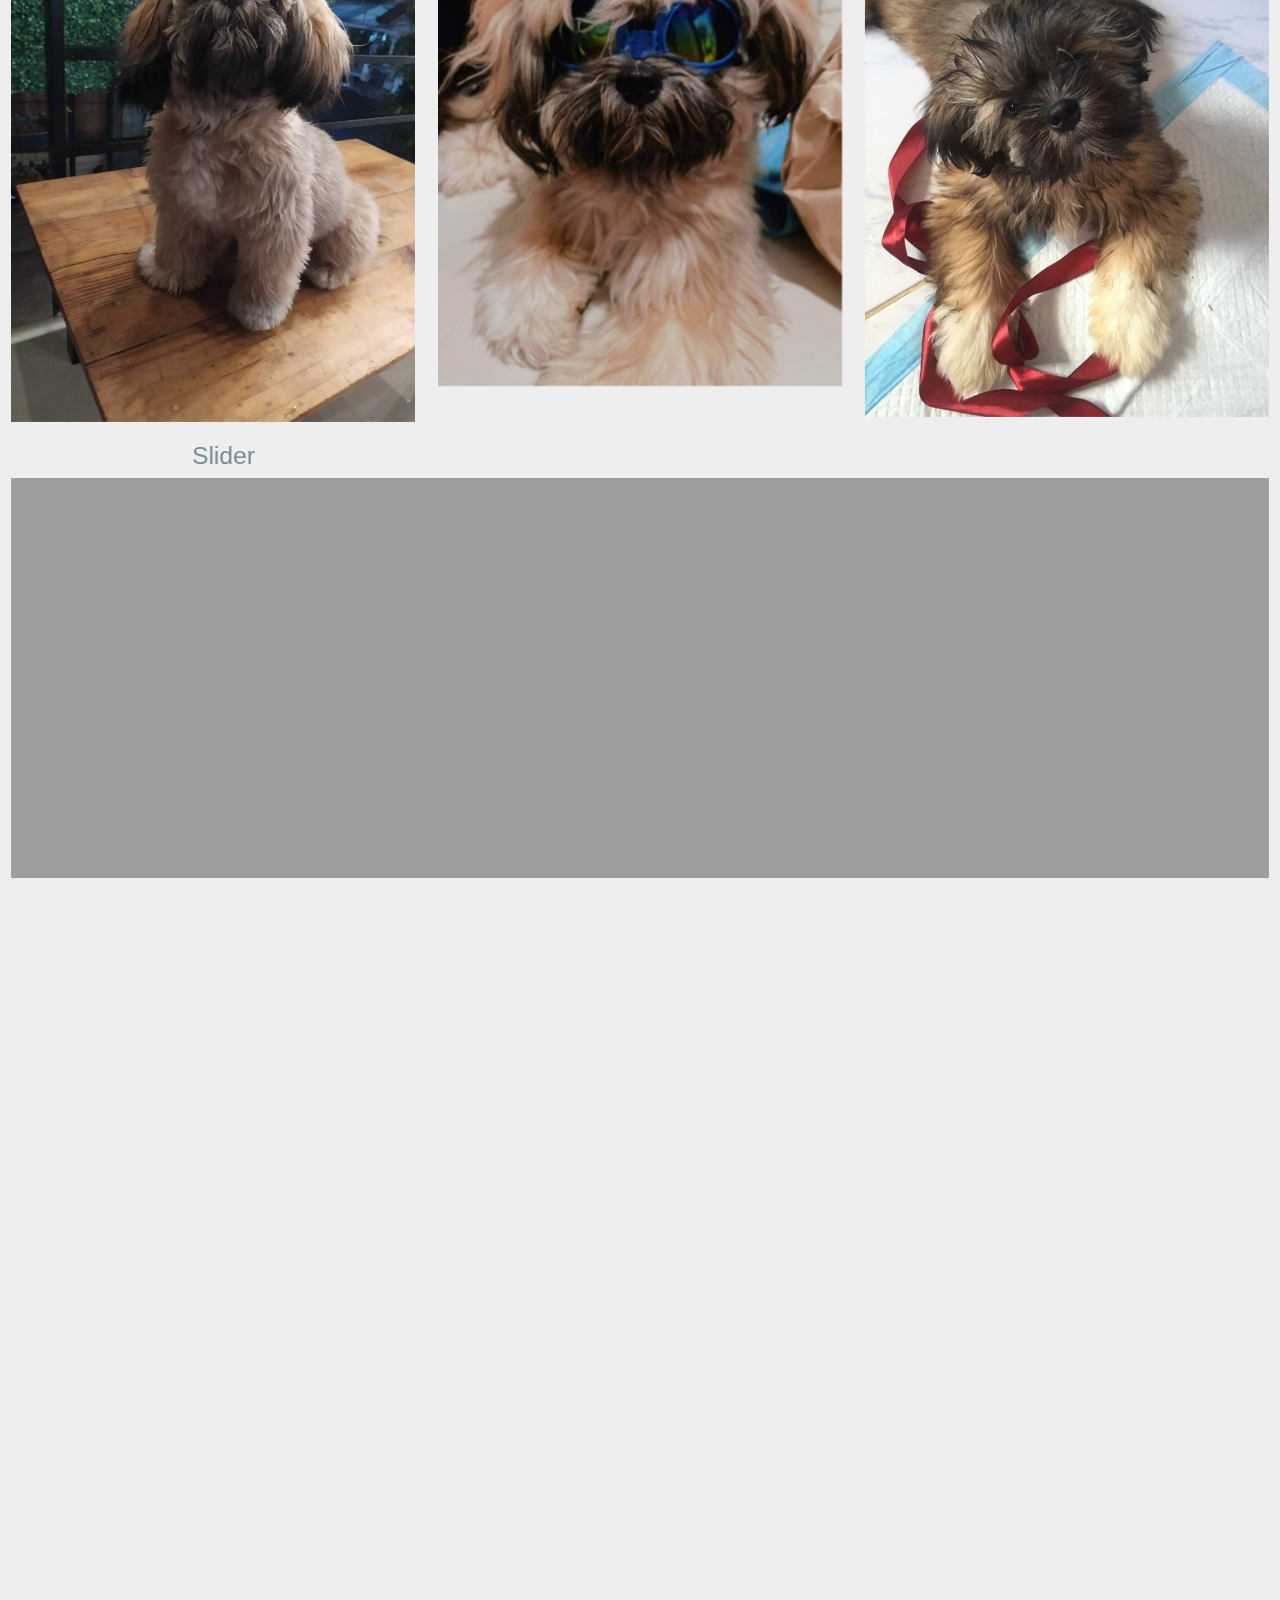
==== commit 88e7f688: "Update Index.html" ====
--- a/Index.html
+++ b/Index.html
@@ -47,7 +47,7 @@
                 I am convenient because I require little markup to use effectively</p>
             </div>
             <div class="card-action">
-              <a href="#">This is the link</a>
+              <a href="#">Collections.html</a>
               <a href="#">This is the link</a>
             </div> 
           </div>
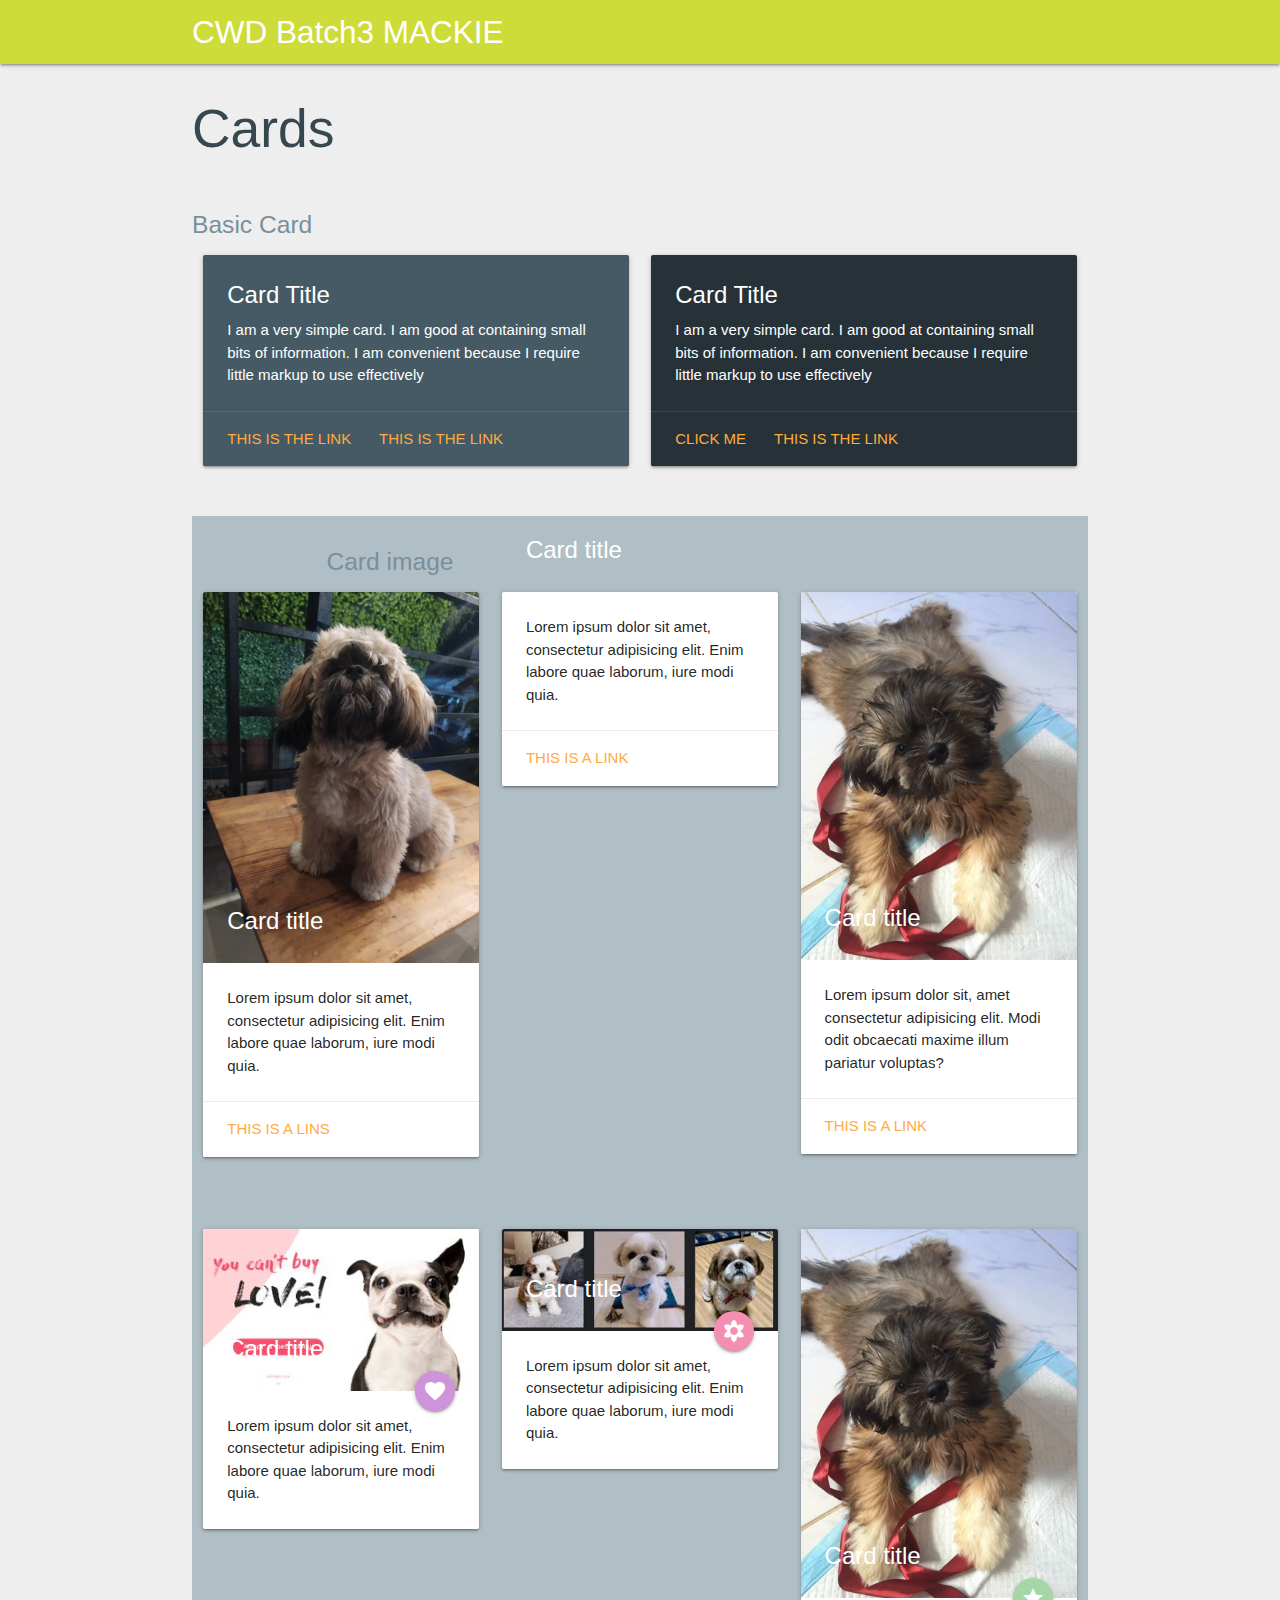
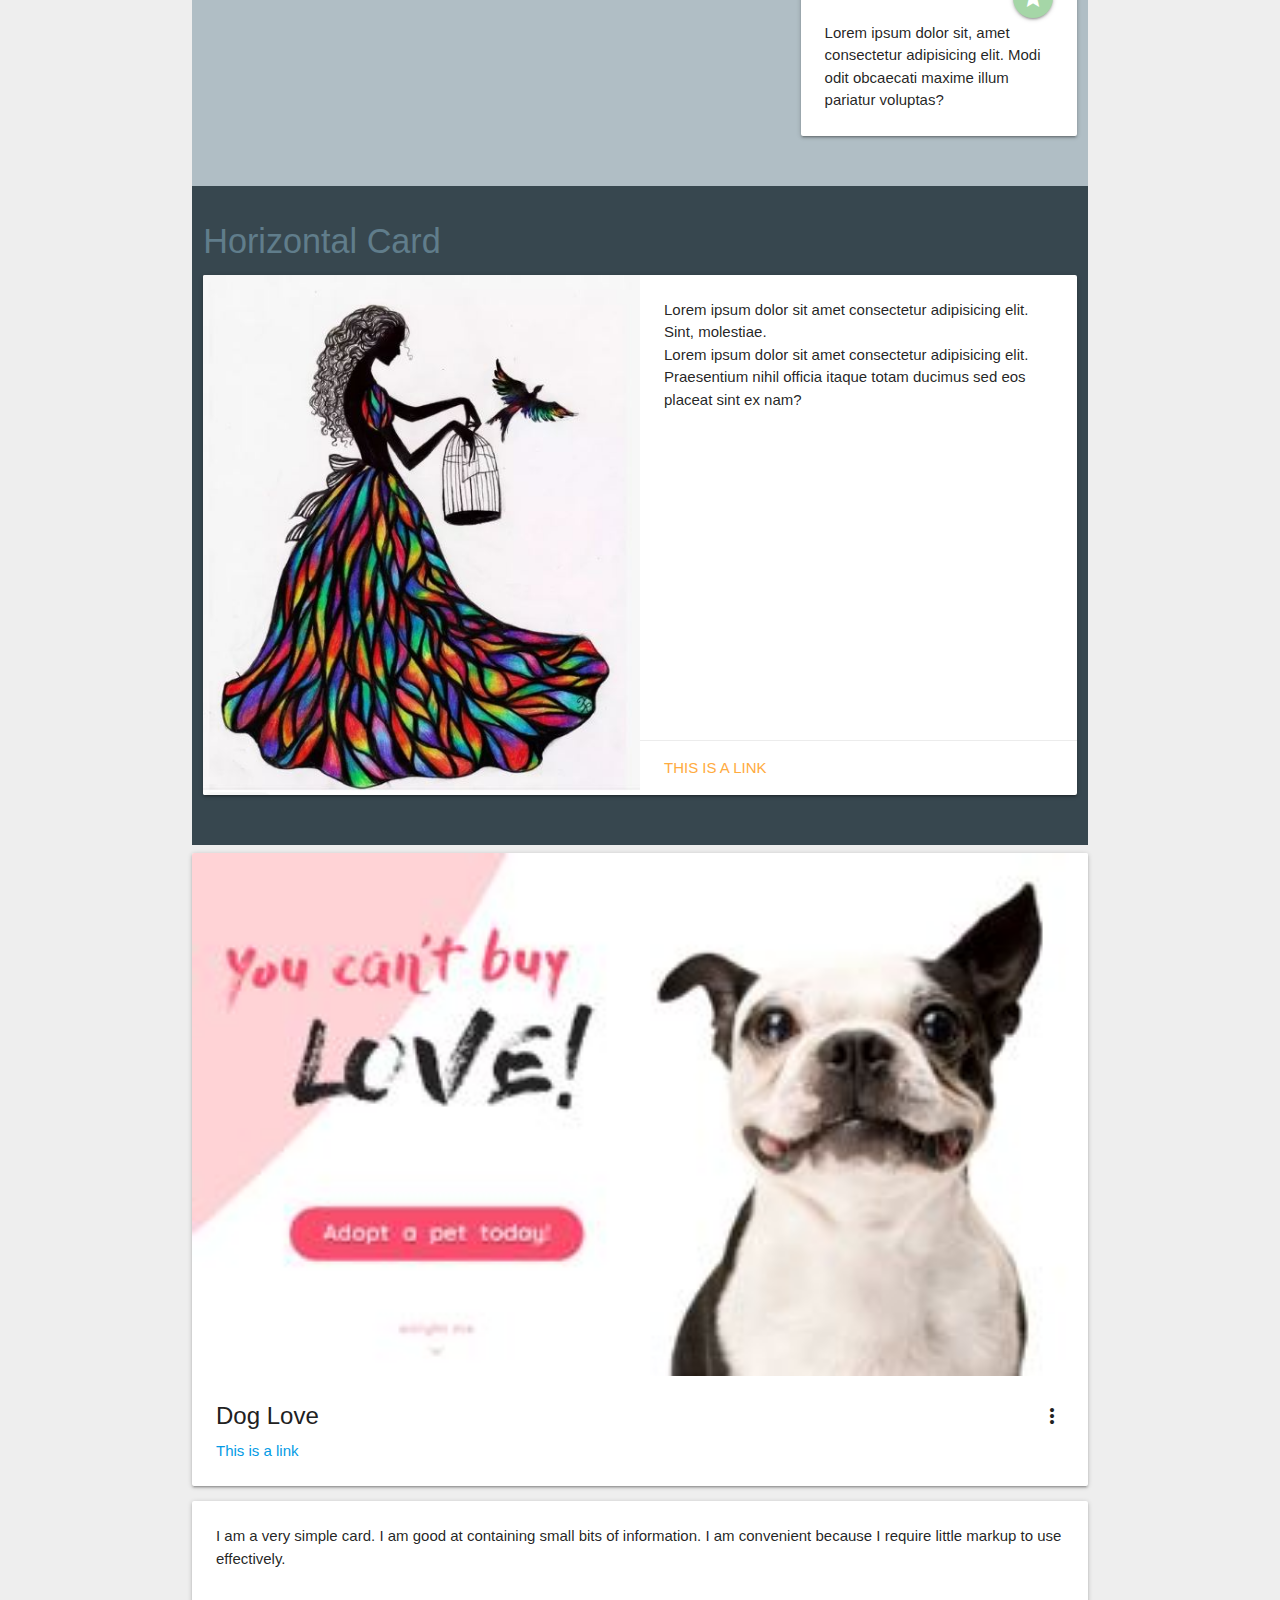
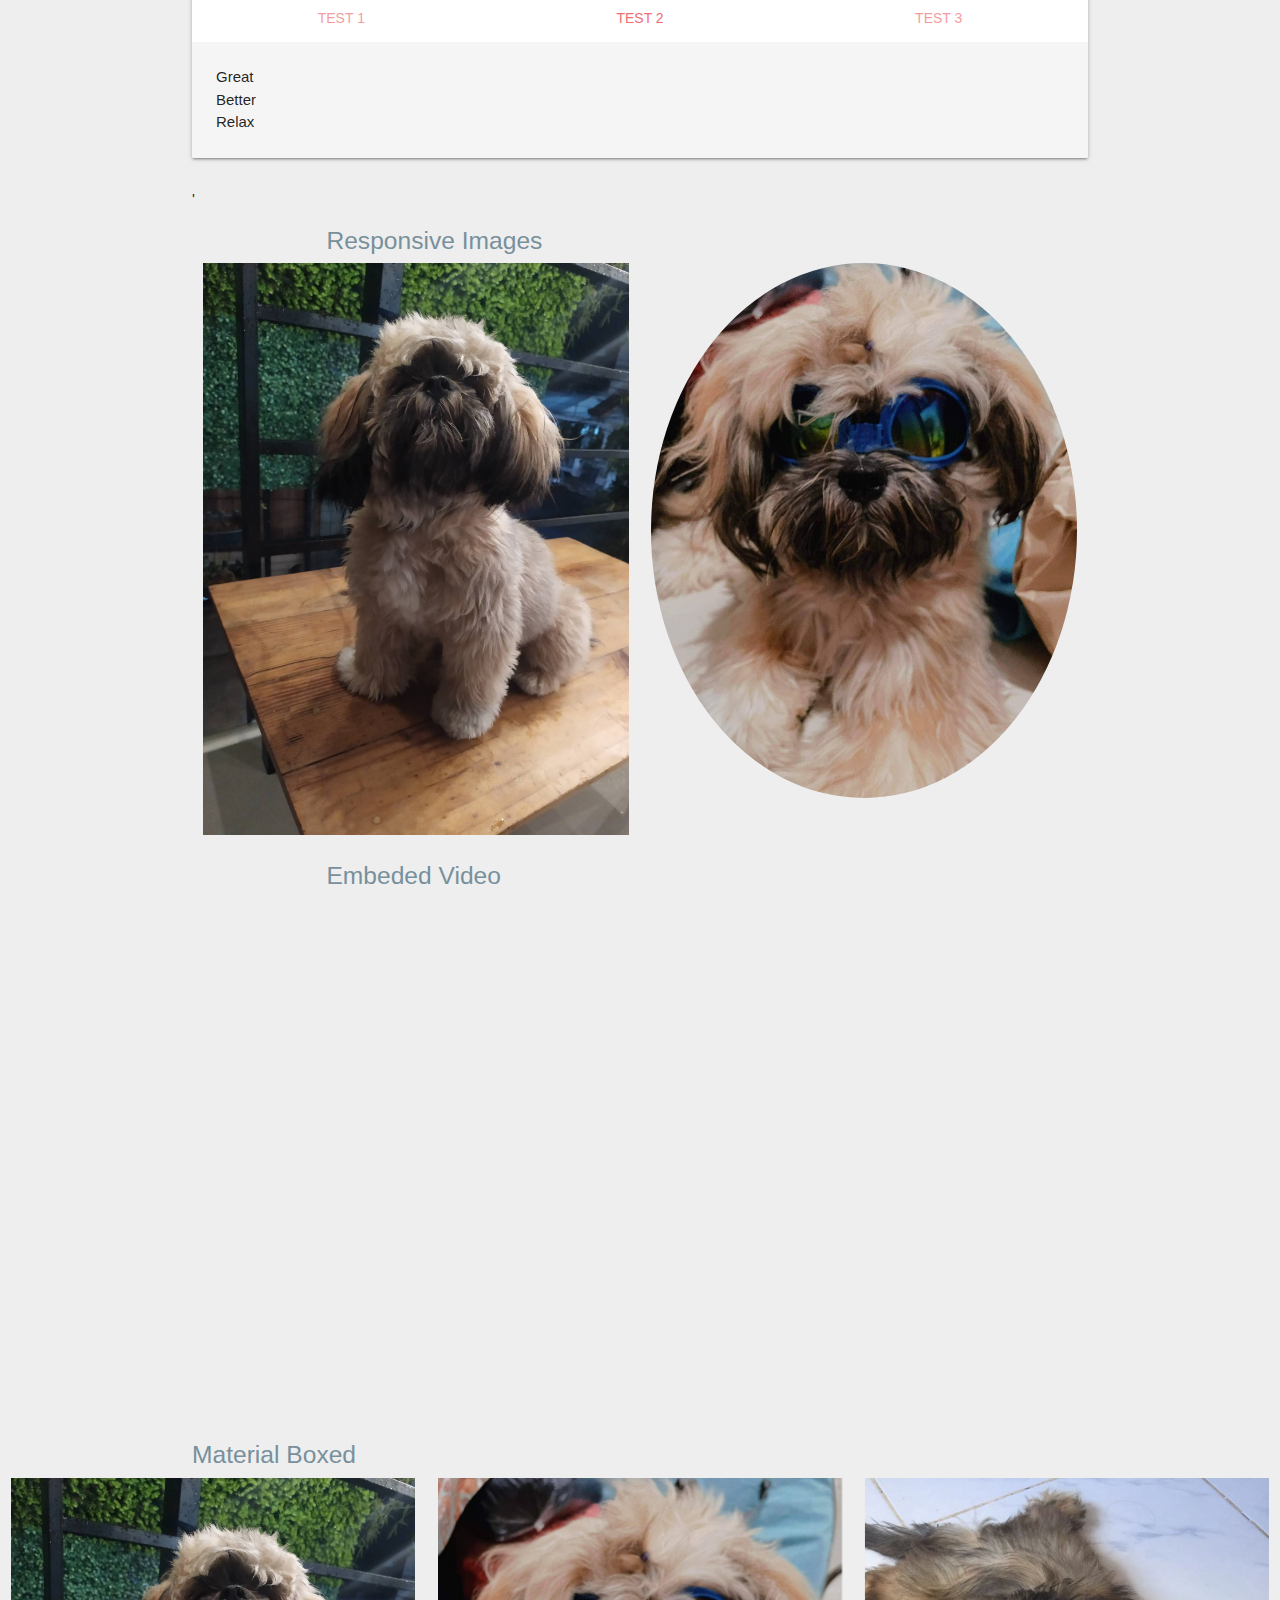
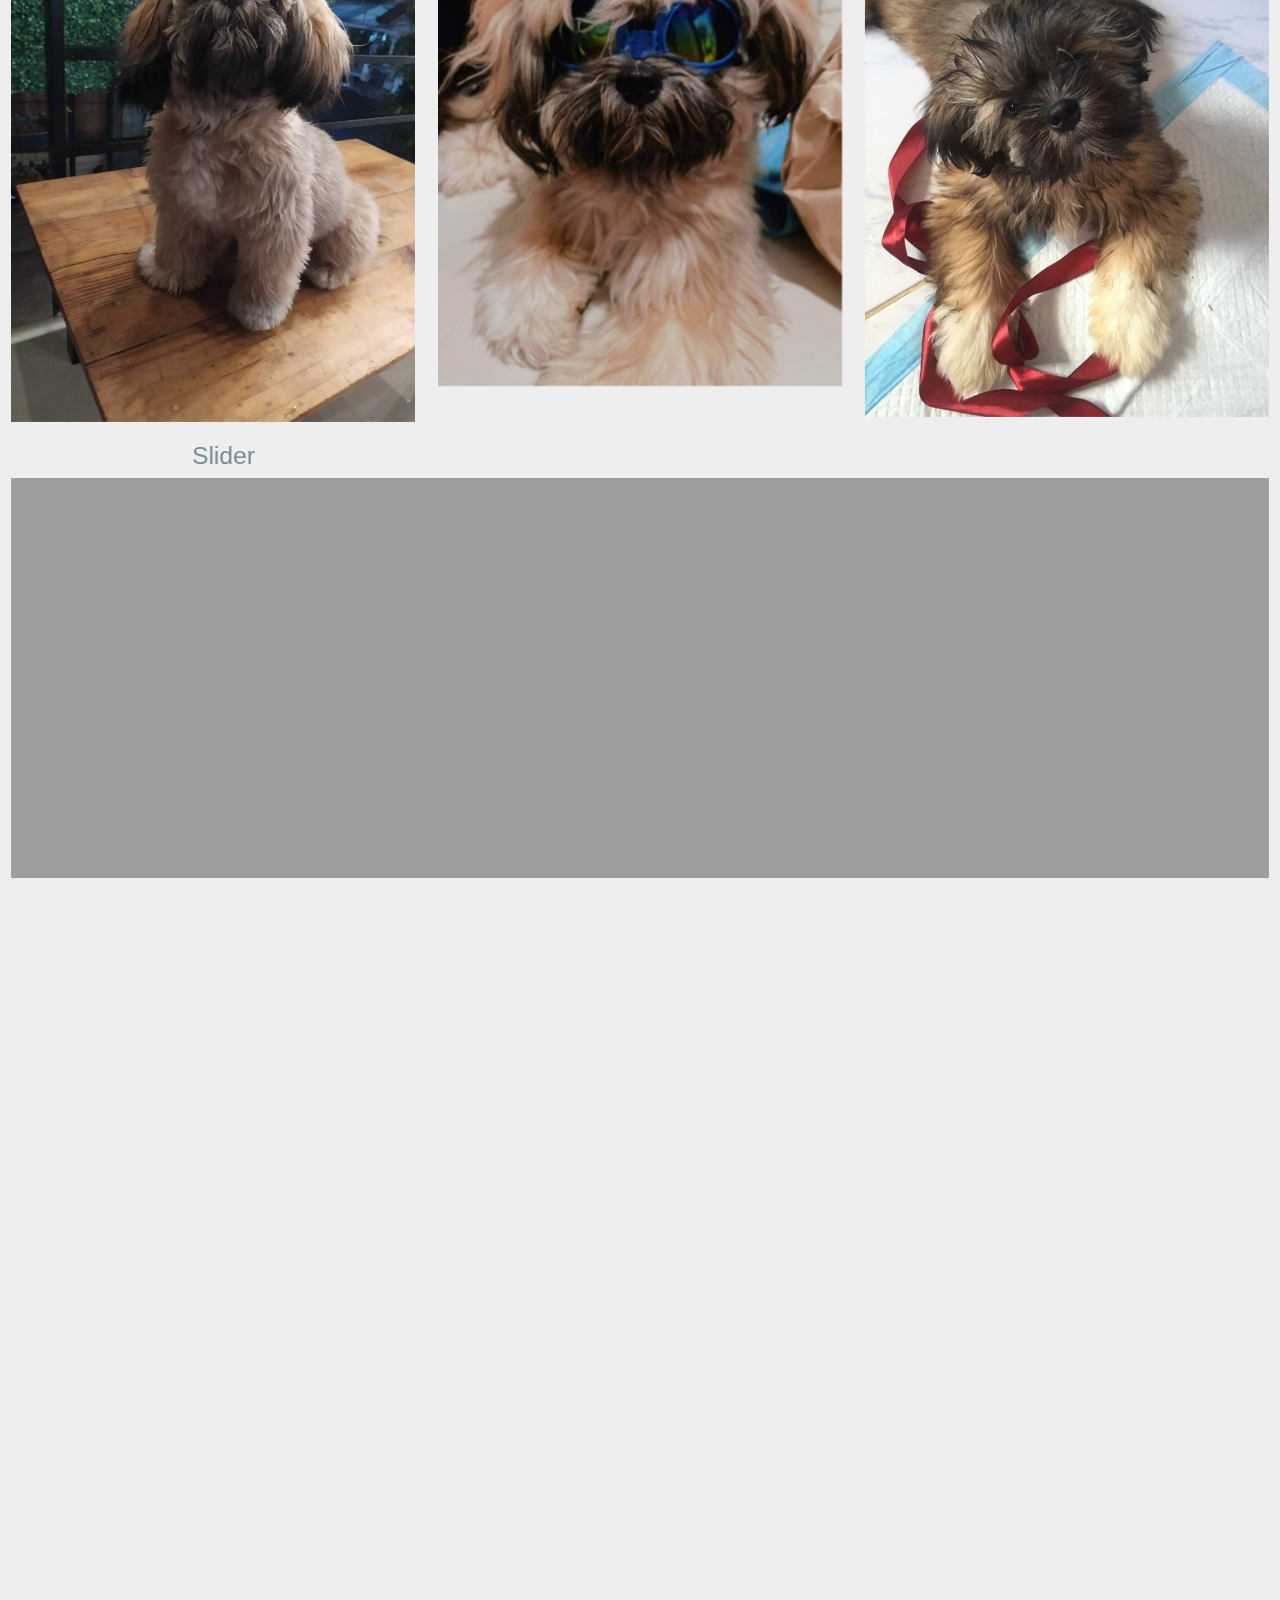
==== commit 62c3149d: "Update Index.html" ====
--- a/Index.html
+++ b/Index.html
@@ -47,7 +47,7 @@
                 I am convenient because I require little markup to use effectively</p>
             </div>
             <div class="card-action">
-              <a href="#">Collections.html</a>
+              <a href="Collections.html">Click Me</a>
               <a href="#">This is the link</a>
             </div> 
           </div>
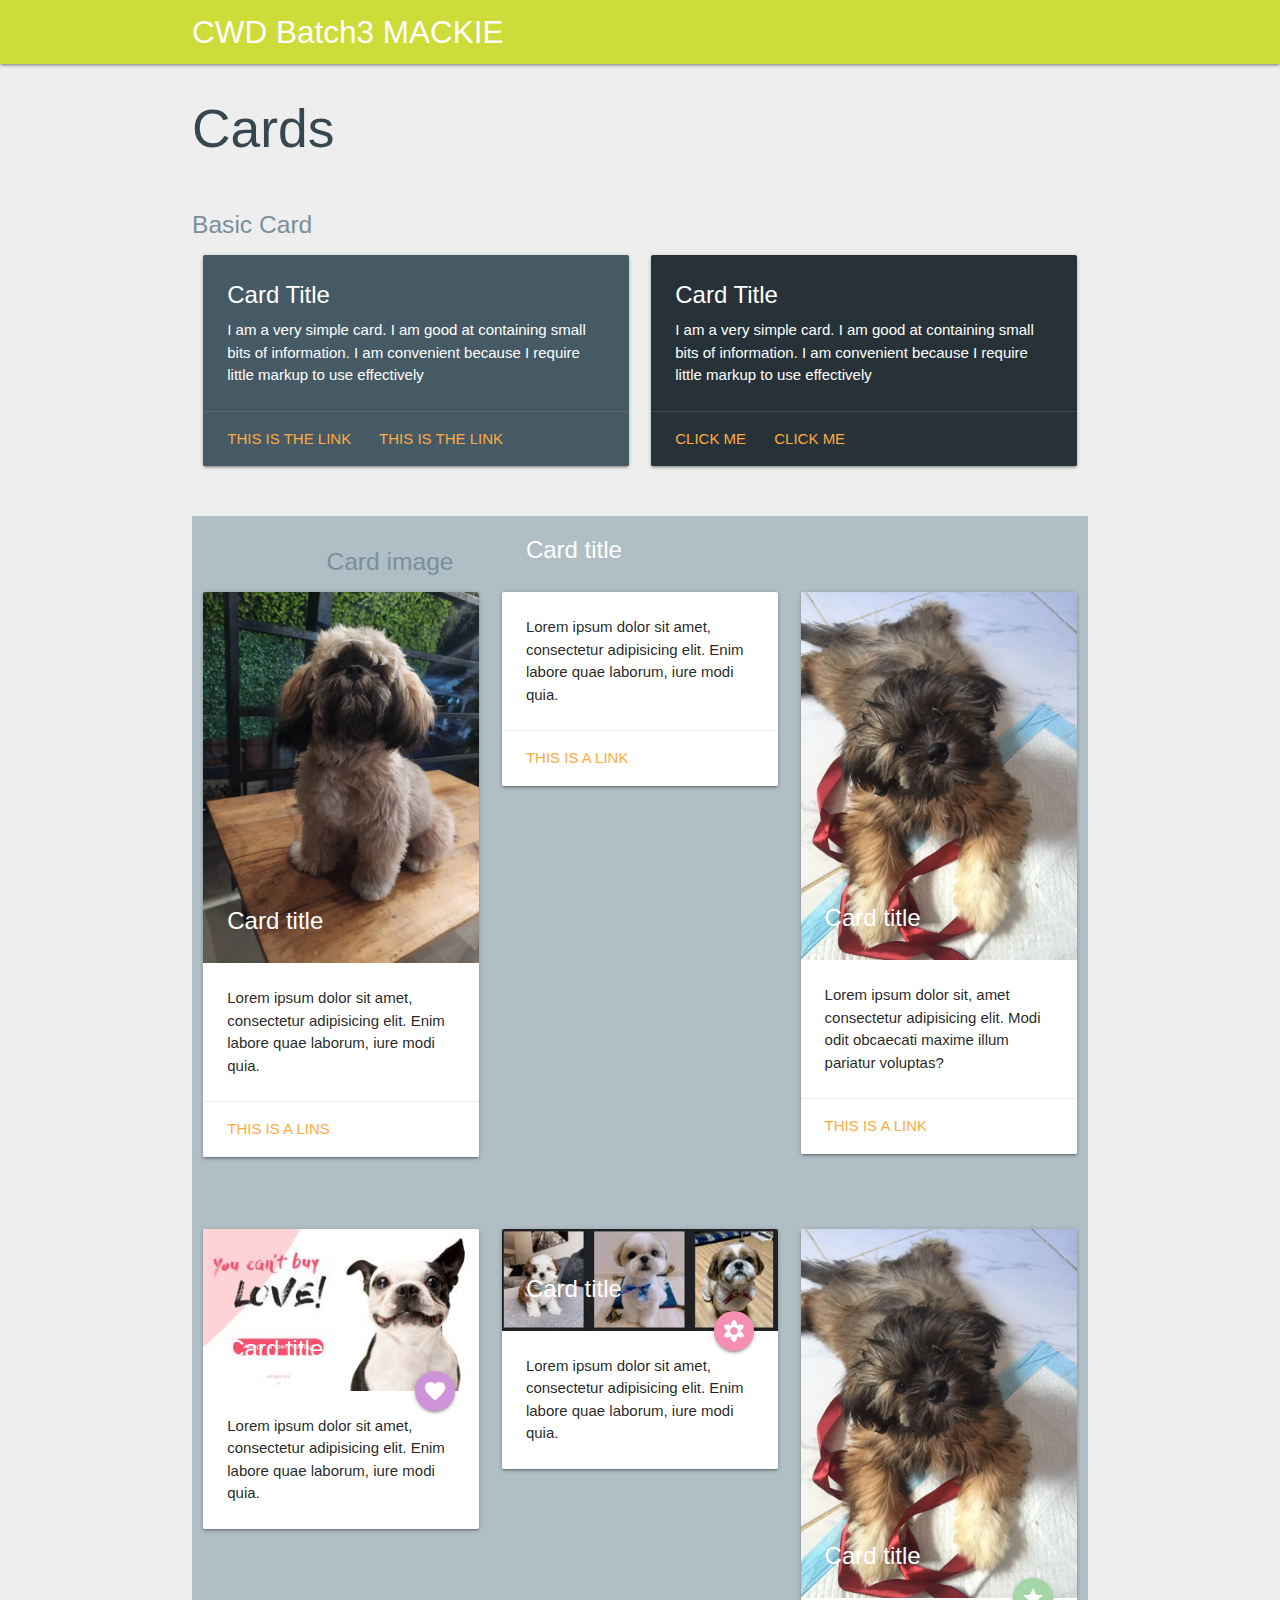
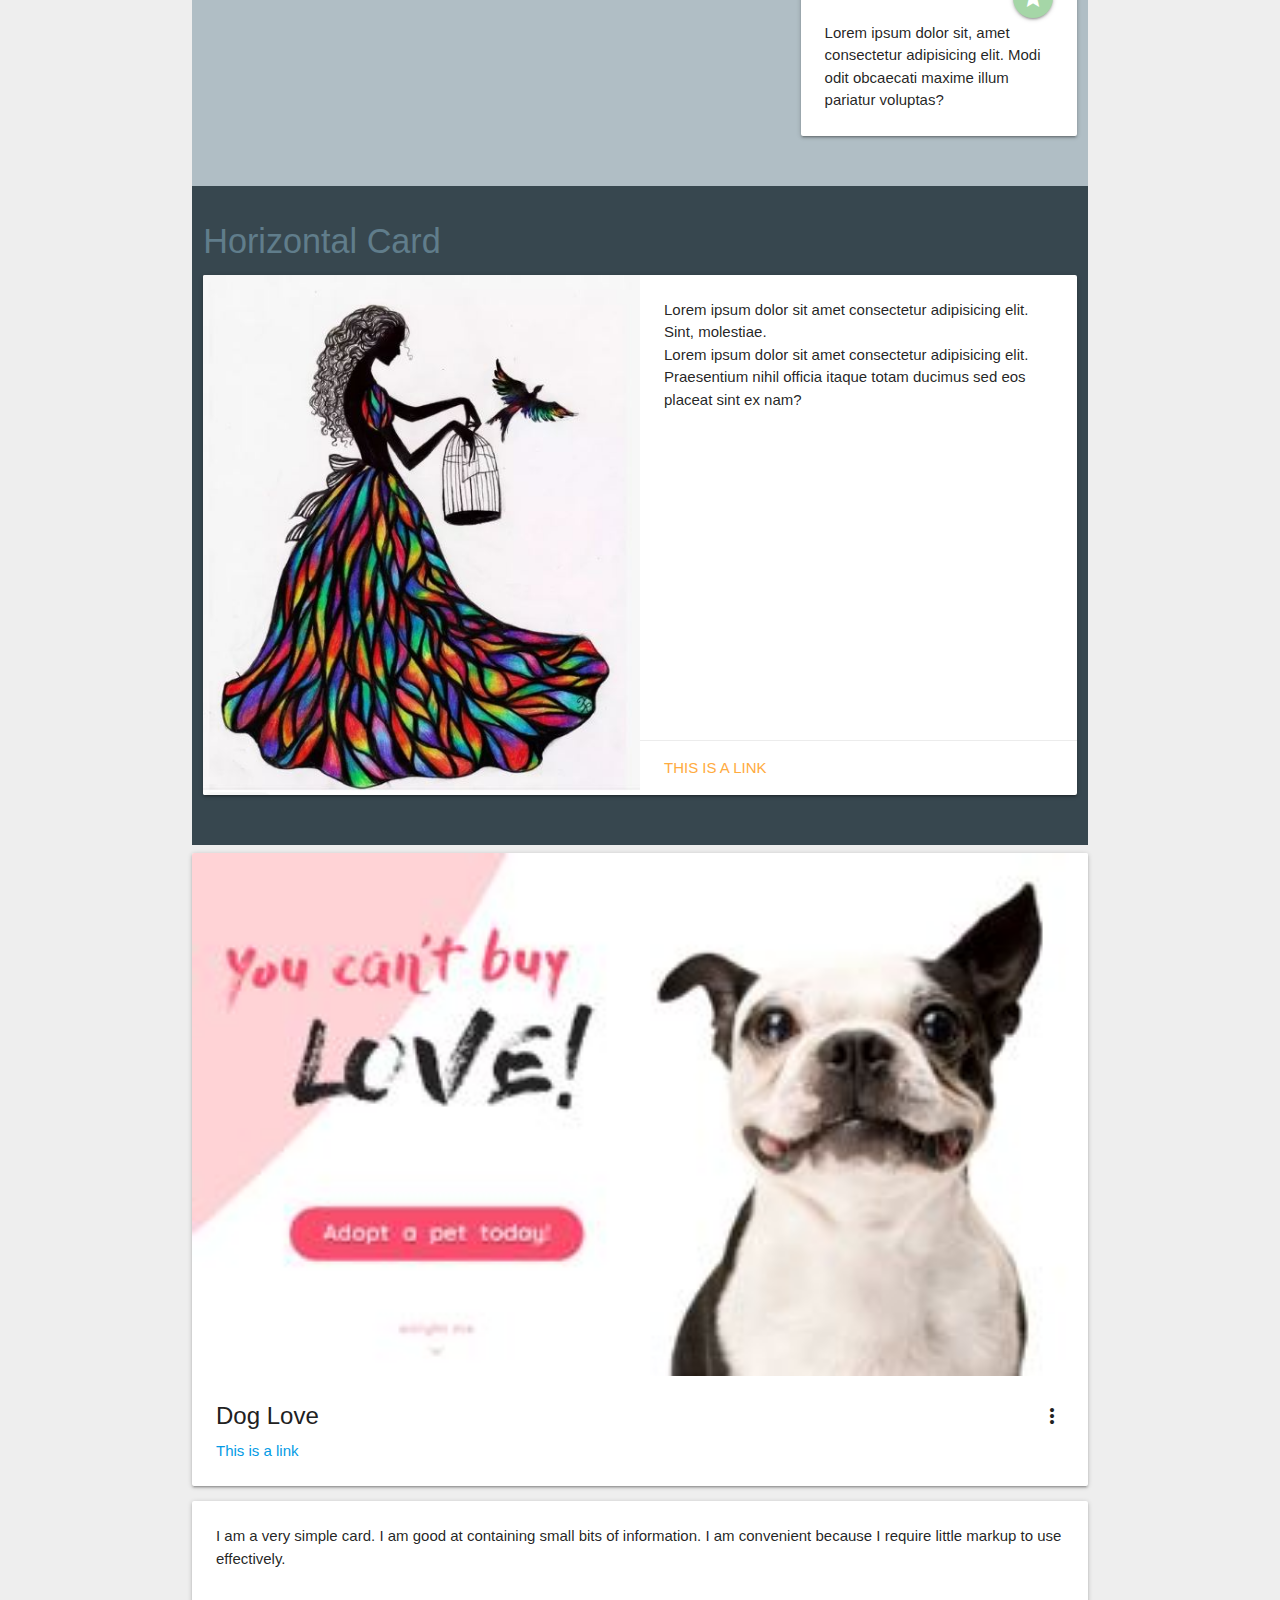
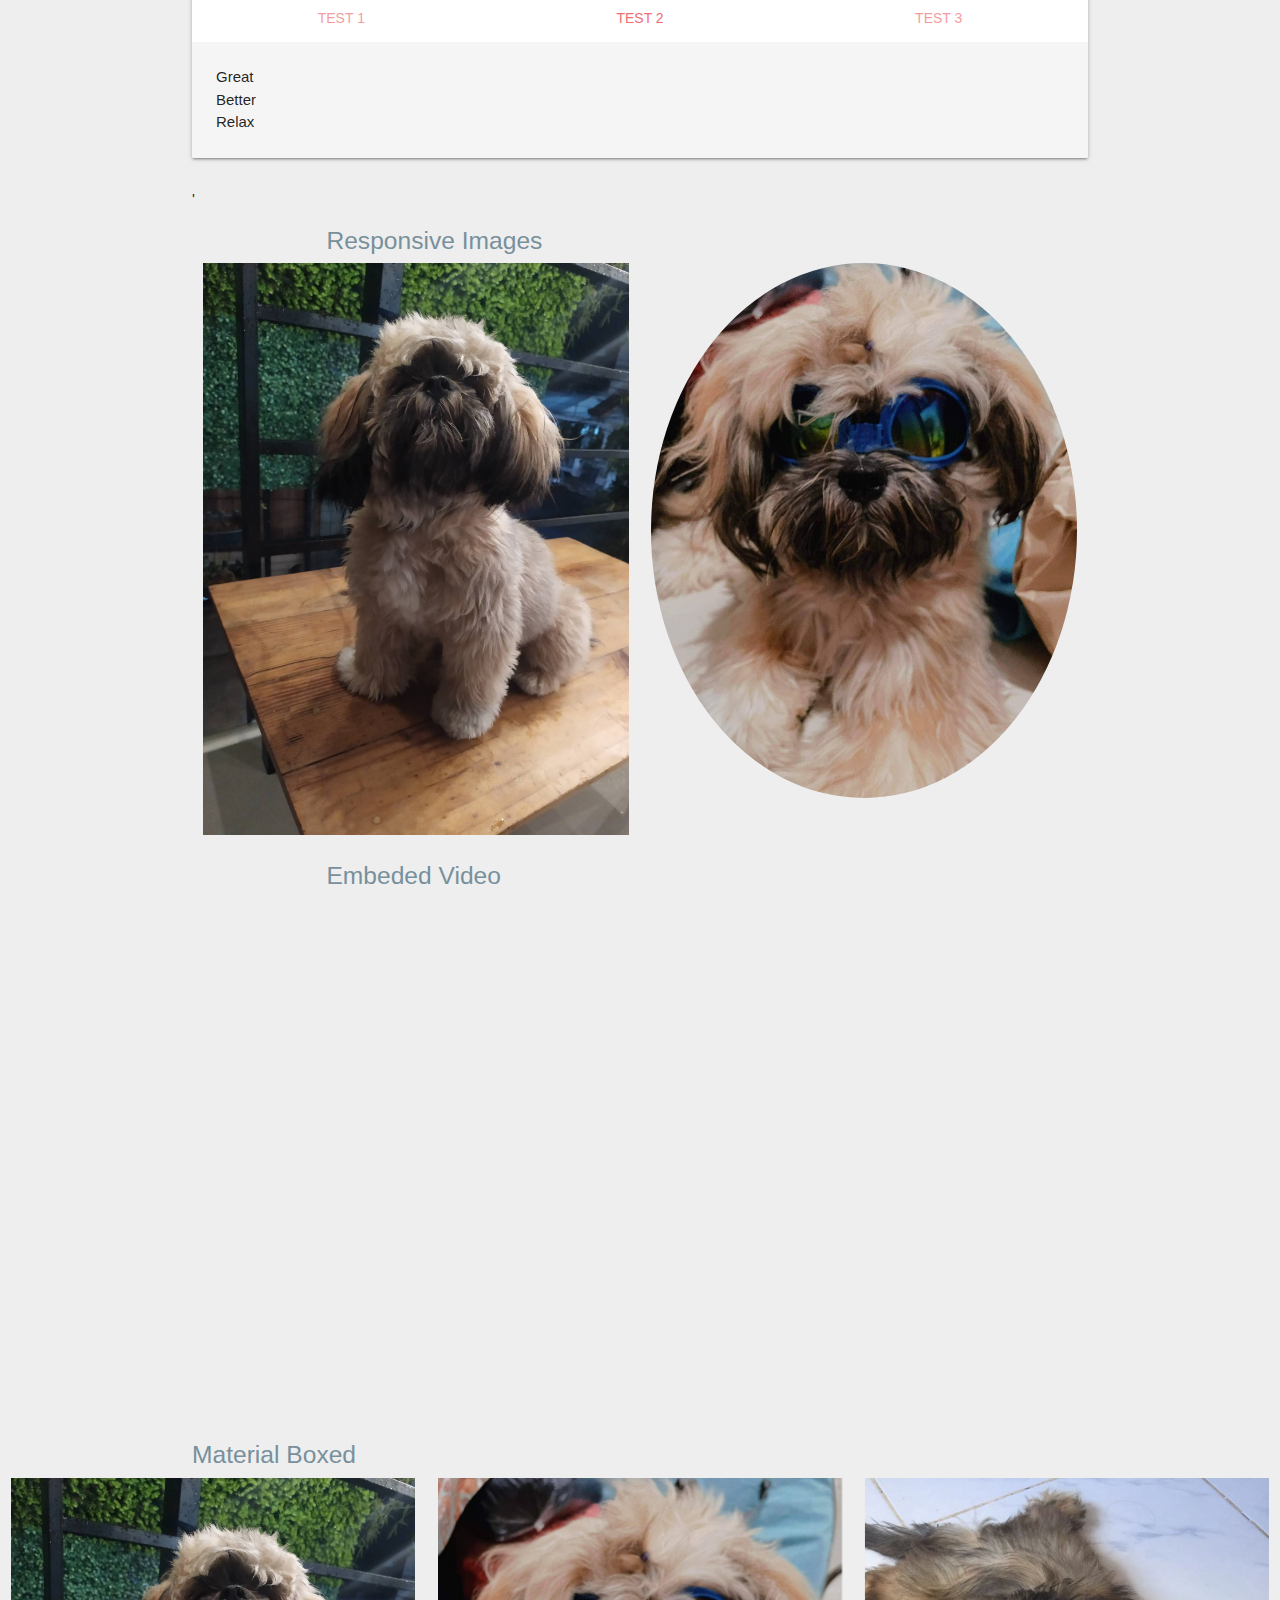
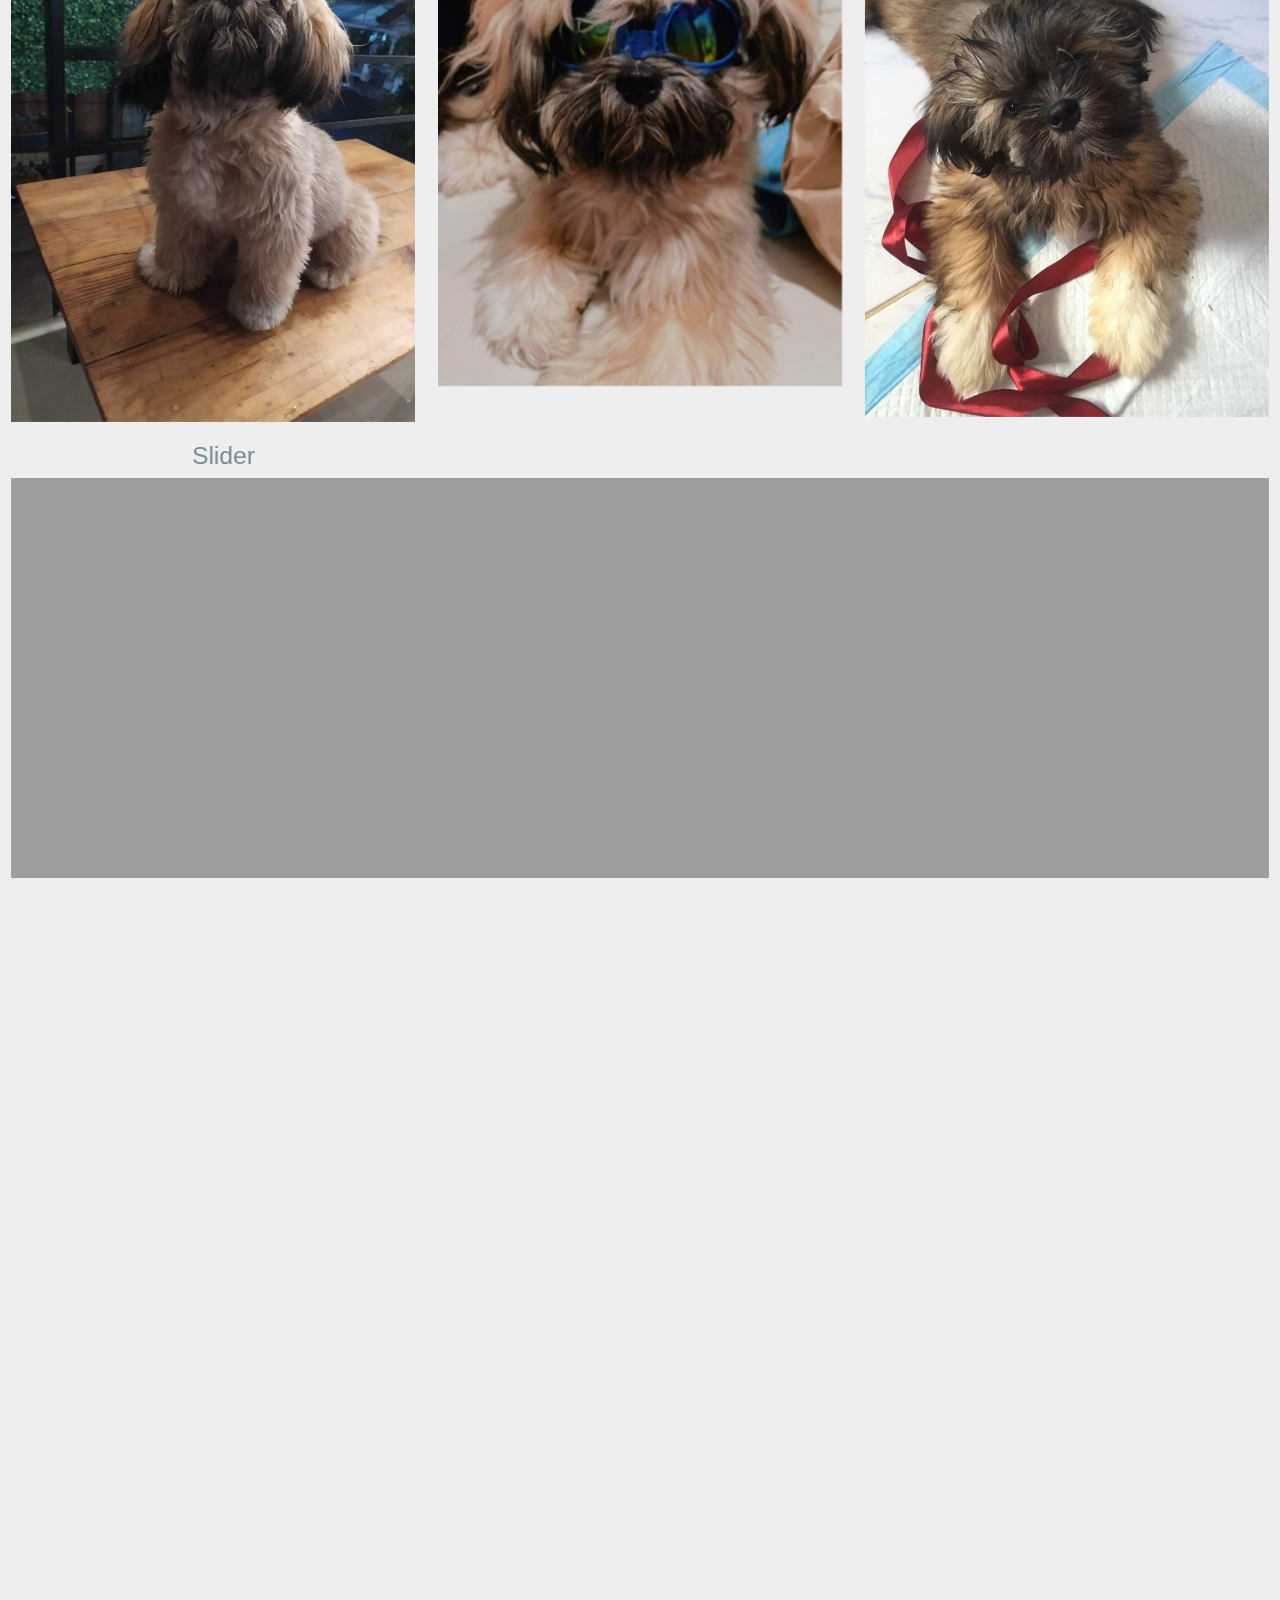
==== commit 6064ce4a: "Update Index.html" ====
--- a/Index.html
+++ b/Index.html
@@ -48,7 +48,7 @@
             </div>
             <div class="card-action">
               <a href="Collections.html">Click Me</a>
-              <a href="#">This is the link</a>
+              <a href="Grid.html">Click Me</a>
             </div> 
           </div>
          </div> 
